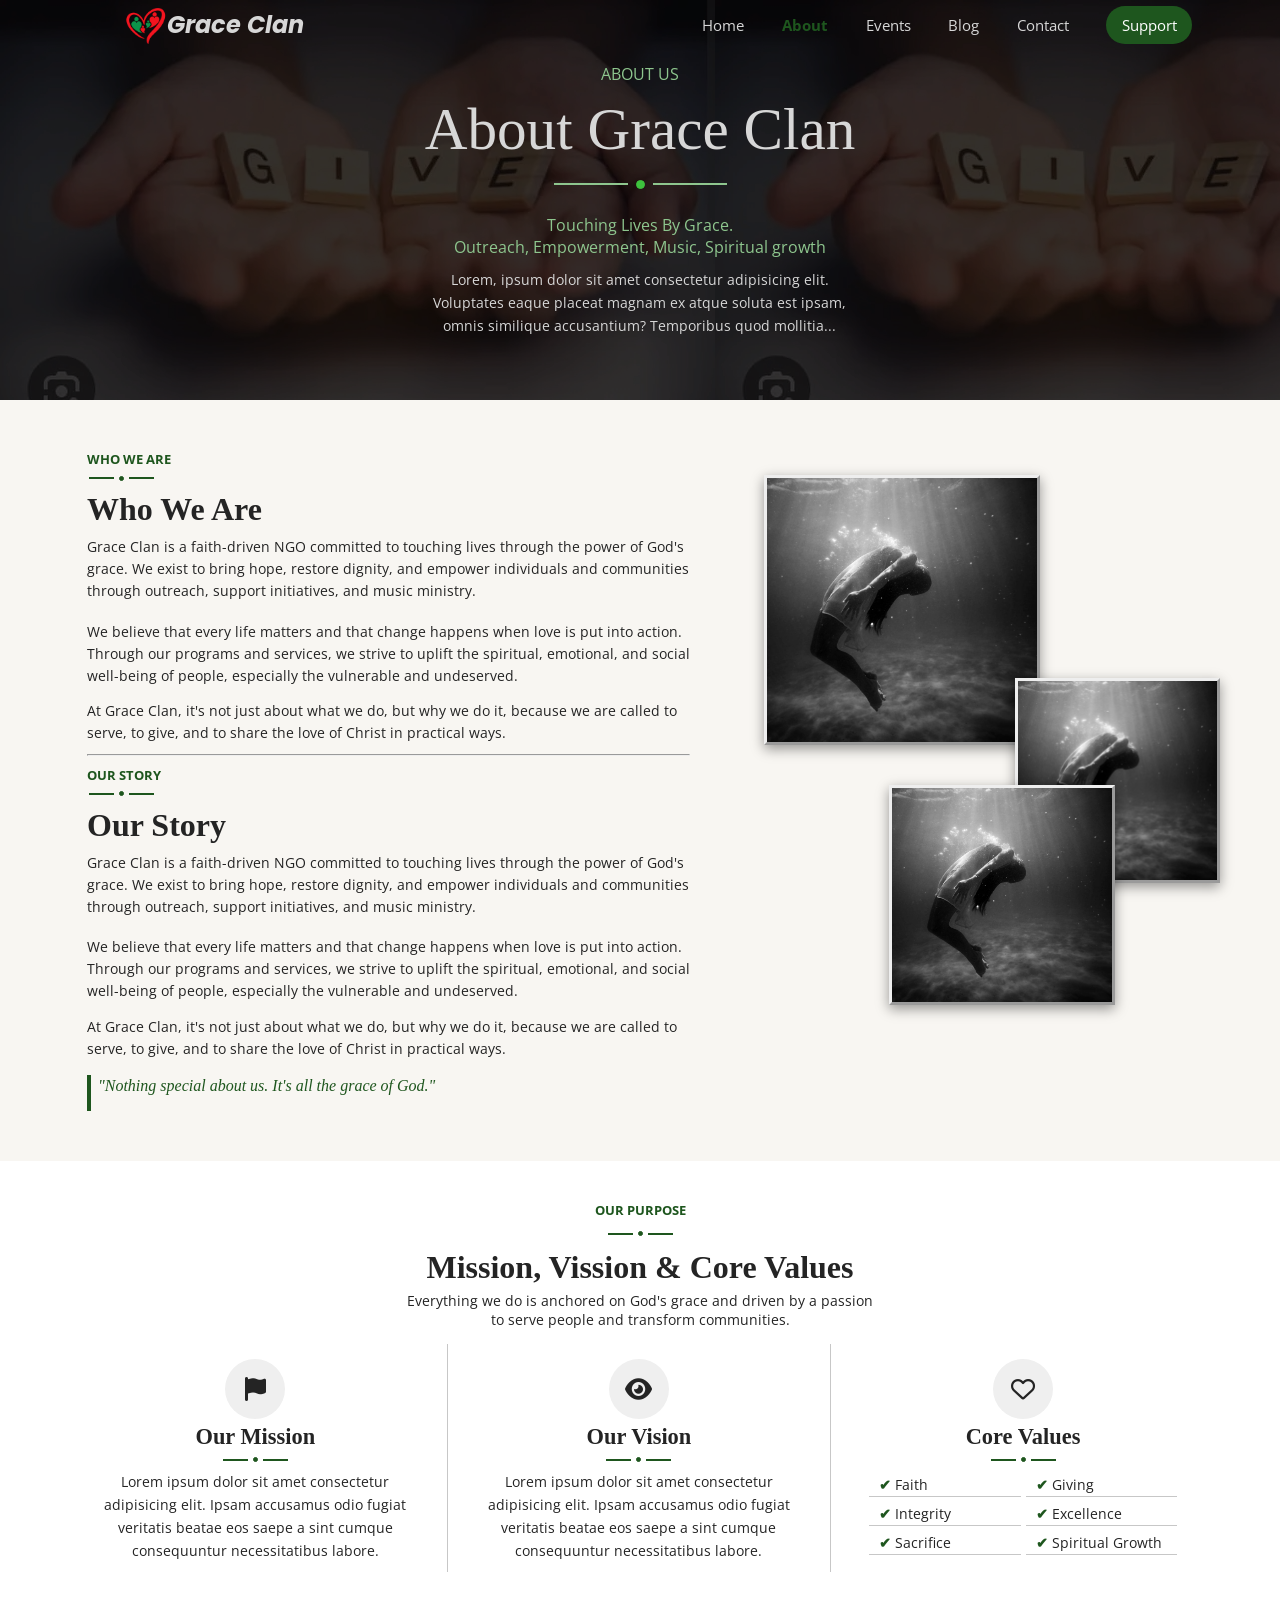
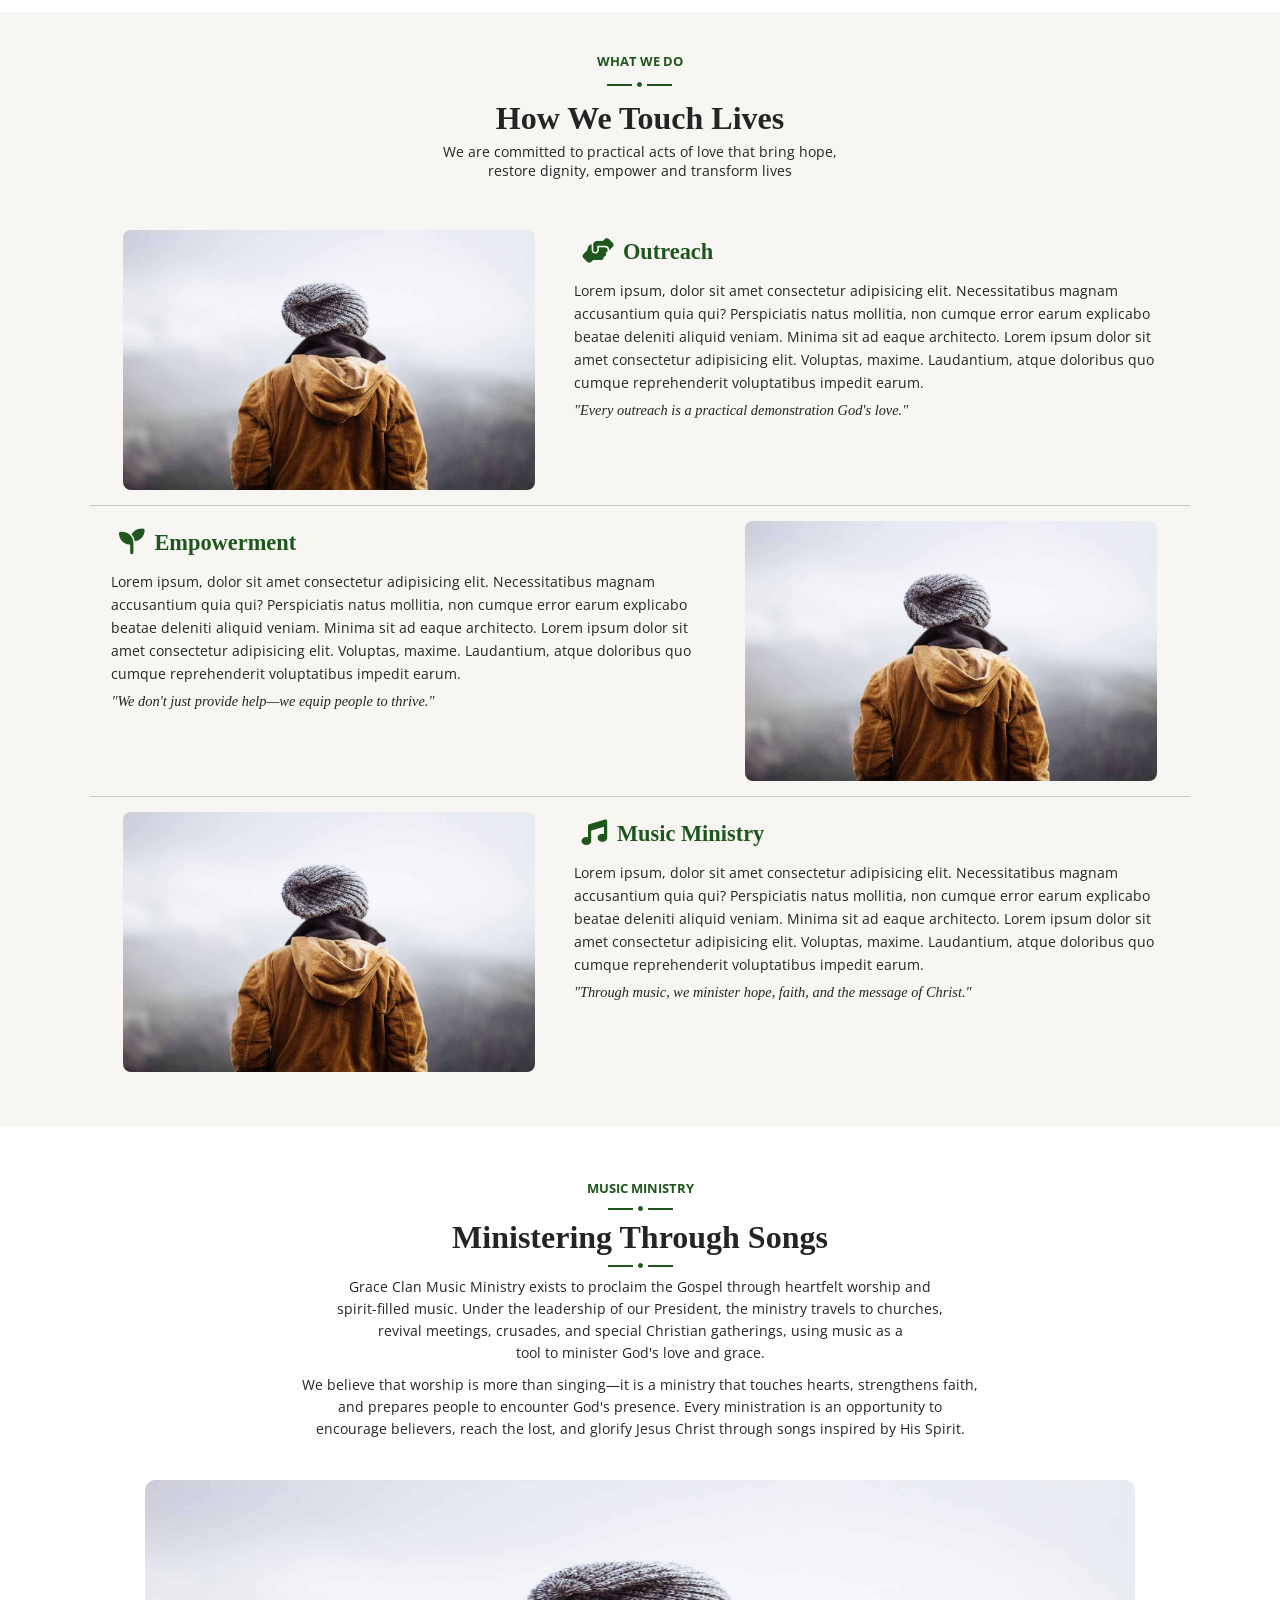
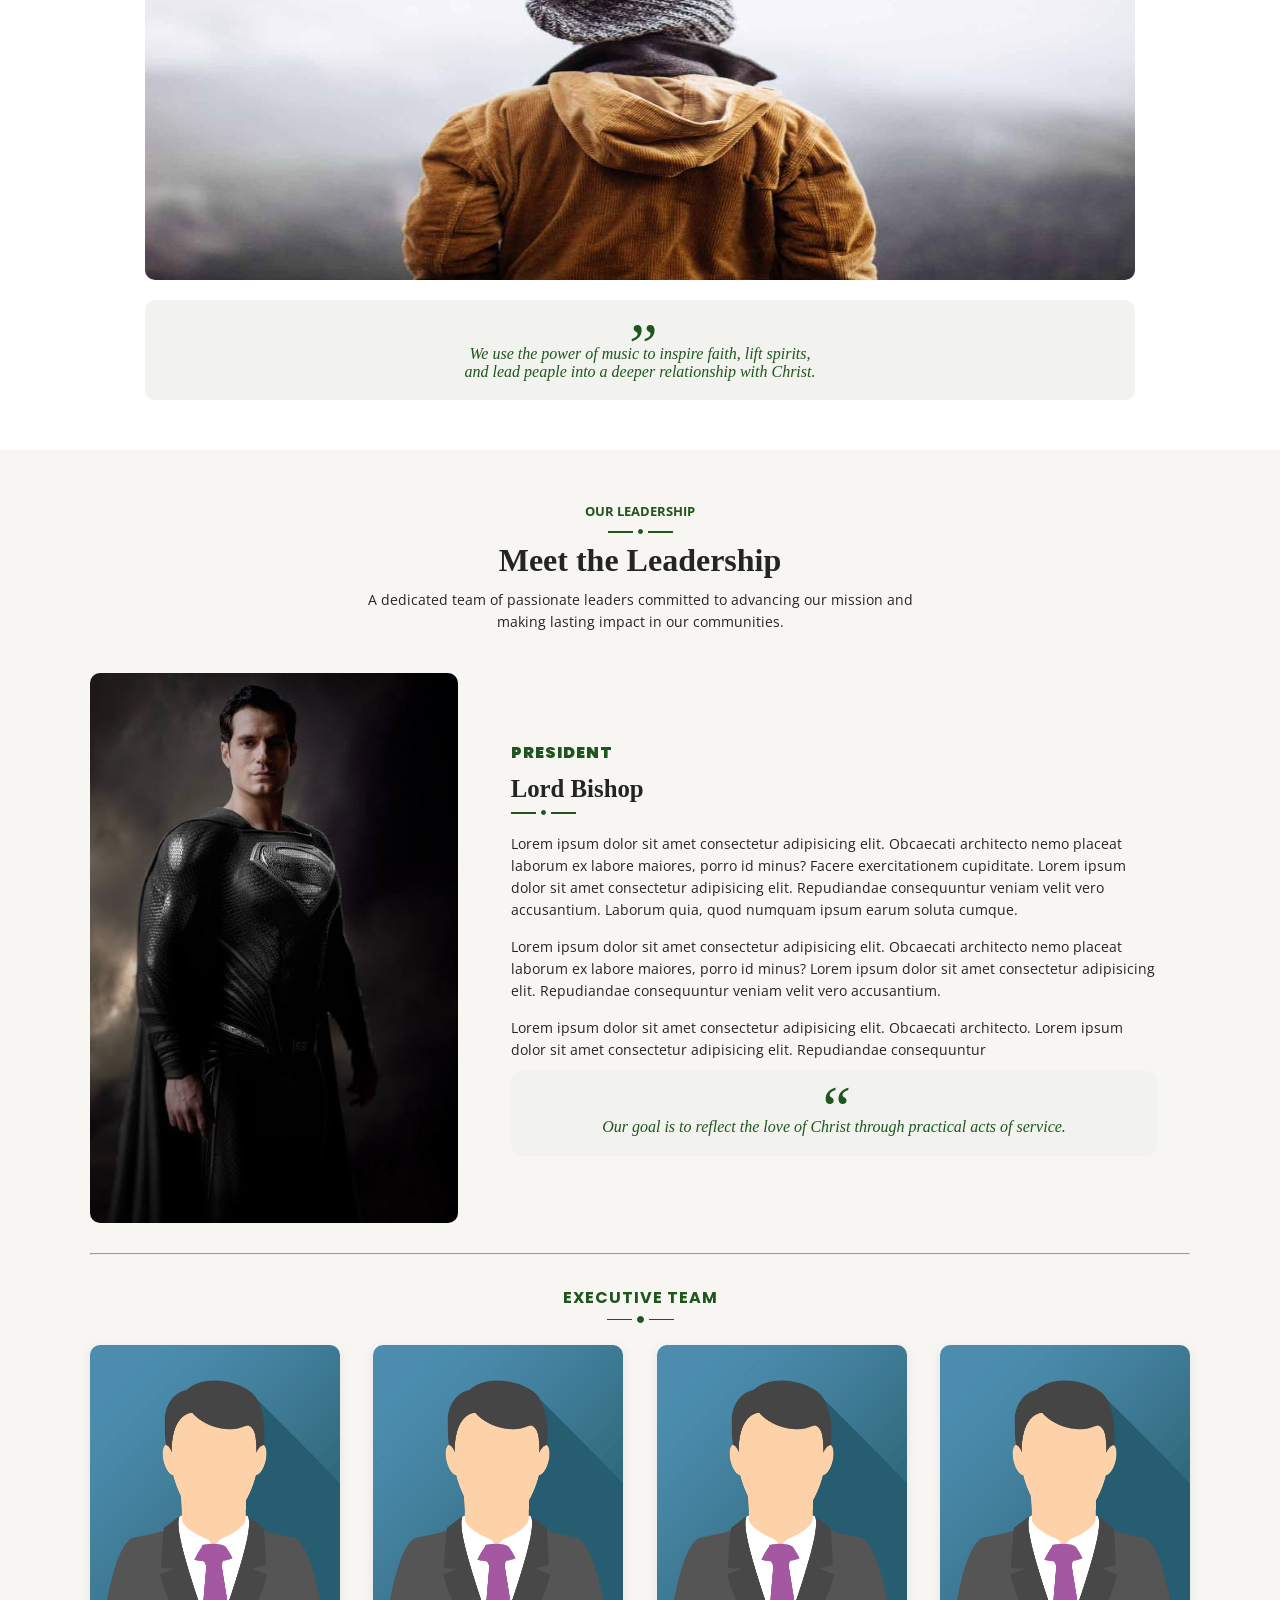
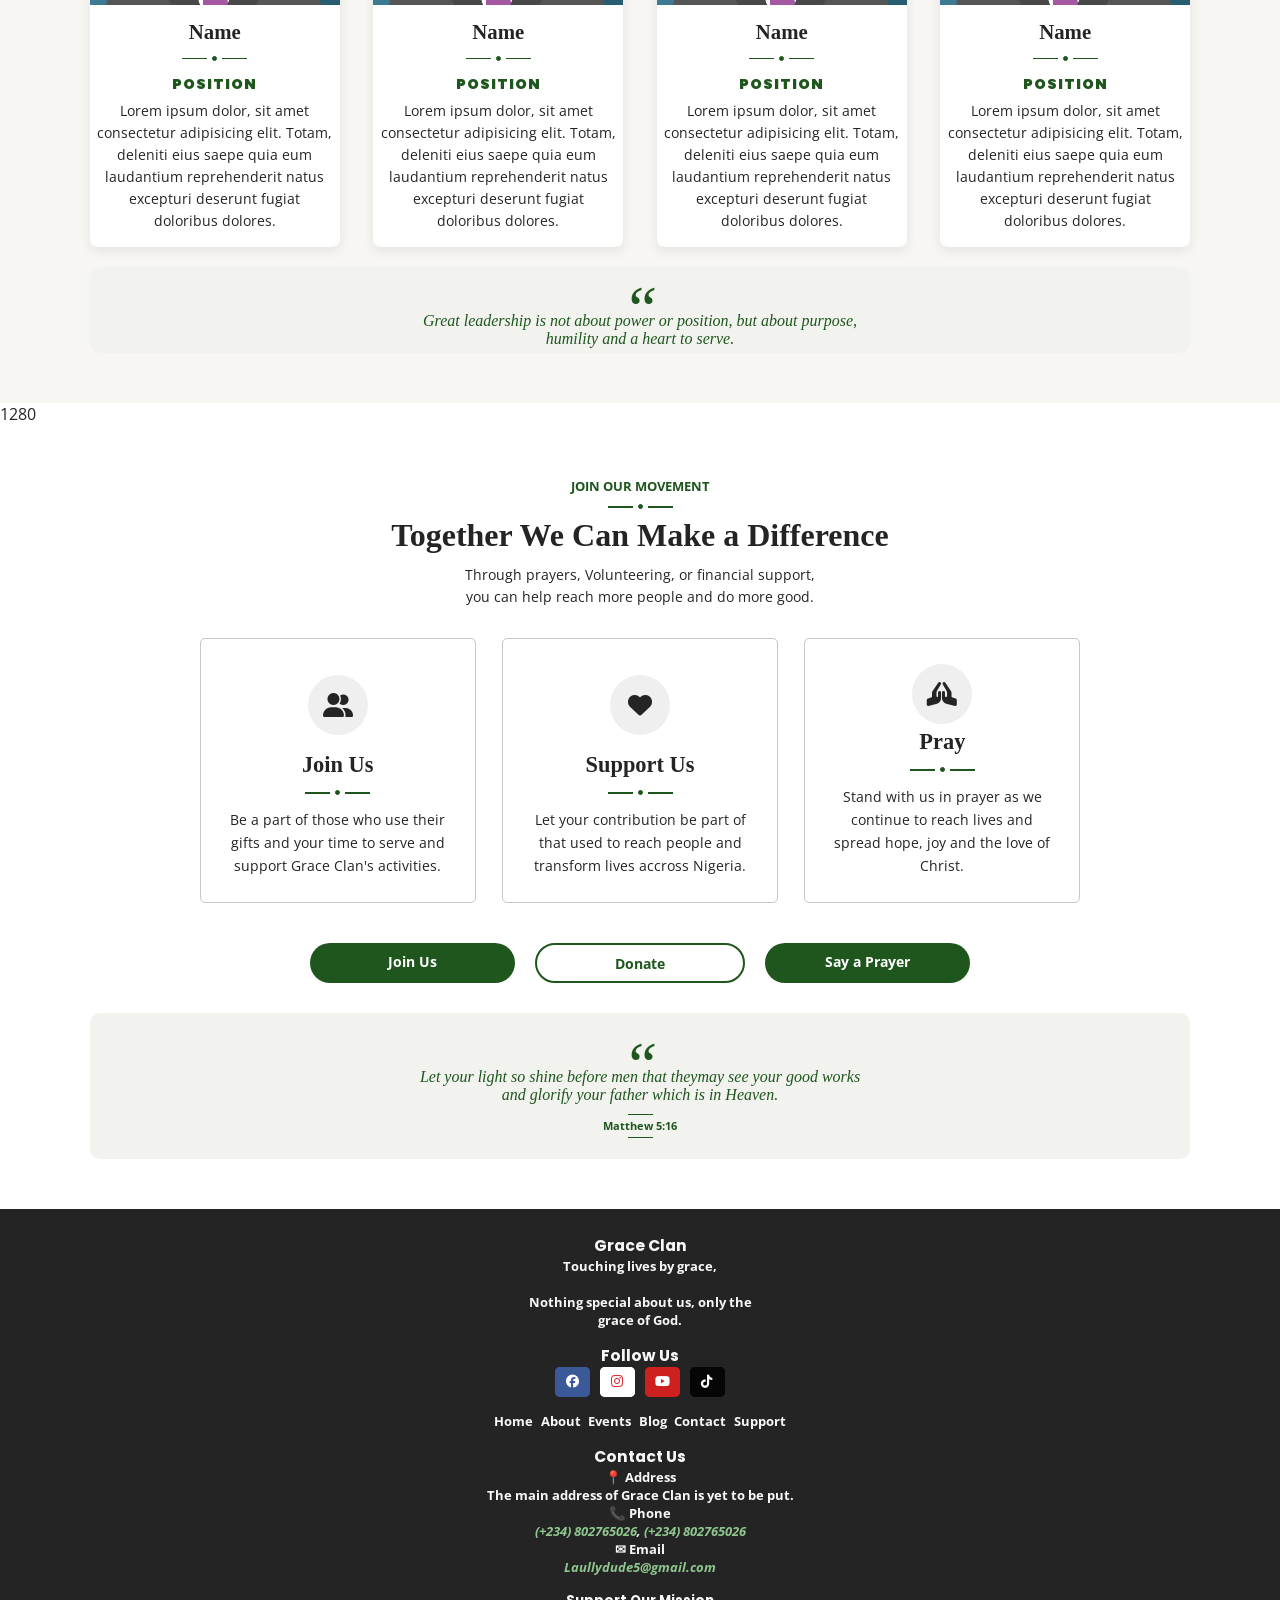
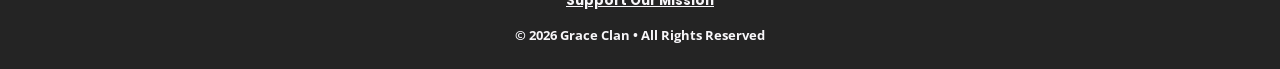
==== Grace_Clan/GraceClanAbout/GraceClanAbout.html @ f2c98e6e "Add files via upload" ====
<!DOCTYPE html>
<html lang="en">
  <head>
    <title>Grace Clan About</title>
    <link rel="stylesheet" href="https://cdnjs.cloudflare.com/ajax/libs/font-awesome/6.5.0/css/all.min.css">
    <link rel="preconnect" href="https://fonts.googleapis.com">
    <link rel="preconnect" href="https://fonts.gstatic.com" crossorigin>
    <link href="https://fonts.googleapis.com/css2?family=Open+Sans:wght@400;500;600&family=Poppins:wght@400;500;600;700&display=swap" rel="stylesheet">
    <link rel="stylesheet" type="text/css" href="GraceClanAbout.css">
    <link rel="icon" type="image/x-icon" href="Grace_Clan_about_images/Cropped_GC_Logo.png" sizes="16*16">
    <meta charset="utf-8">
    <meta name="author" content="Laully">
    <meta name="description" content="Ab0ut Grace Clan">
    <meta name="keywords" content="All about Grace Clan">
    <meta name="viewport" content="width=device-width, initial-scale=1.0">
    <base href="GraceClanHome.html" target="_self">
  </head>
  <body>
    <!--The Nav Section-->
    <div id="nav-bar">
      <div id="logo">
        <a id="logo-inner" href="GraceClanHome.html">
          <img id="logo-img" src="Grace_Clan_about_images/Cropped_GC_Logo.png" alt="GC Logo">
          <h2 id="logo-txt">Grace Clan</h2>
        </a>
      </div>
      <div class="links-nav">
        <div id="links-nav-inner">
          <div class="nav-links"><a href="GraceClanHome.html">Home</a></div>
          <div class="nav-links"><a class="active" href="../GraceClanAbout/GraceClanAbout.html">About</a></div>
          <div class="nav-links"><a href="../GraceClanBlog/GraceClanBlog.html/#events">Events</a></div>
          <div class="nav-links"><a href="../GraceClanBlog/GraceClanBlog.html">Blog</a></div>
          <div class="nav-links"><a href="../GraceClanSupport/GraceClanSupport.html/#contact">Contact</a></div>
          <div class="nav-links"><a href="../GraceClanSupport/GraceClanSupport.html">Support</a></div>
        </div>
      </div>
      <div id="support"><a href="../GraceClanSupport/GraceClanSupport.html">Support</a></div>
      <div id="option-btn"><a href="javascript:void(0);" style="font-size: 160%;" class="icon" onclick="displayMenu()">&#9776;</a></div>
    </div>

    <!--The Hero Section-->
    <section id="hero">
      <div id="overlay"></div>
      <div id="hero-txt-cont">
        <p>ABOUT US</p>
        <h1 id="hero-heading">About Grace Clan</h1>
        <div id="hero-txt-divider">
          <span></span>
          <div id="center-dot"></div>
          <span></span>
        </div>
        <p id="green">Touching Lives By Grace.<br> Outreach, Empowerment, Music, Spiritual growth</p>
        <p>Lorem, ipsum dolor sit amet consectetur adipisicing elit. Voluptates eaque placeat magnam ex atque soluta est ipsam, omnis similique accusantium? Temporibus quod mollitia...</p>
      </div>
    </section>

    <!--Who We Are-->
    <section id="who-we-are">
      <div id="wwa-txt-cont">
        <div id="who-are-we" class="wwa-txt-conts">
          <div class="who-are-we_children first">
            <p>WHO WE ARE</p>
            <div class="wwa-txt-dividers">
              <span></span>
              <div class="wwa-center-dots"></div>
              <span></span>
            </div>
          </div>
          <h2 class="who-are-we_children">Who We Are</h2>
          <p class="who-are-we_children last margin">Grace Clan is a faith-driven NGO committed to touching lives through the power of God's grace. We exist to bring hope, restore dignity, 
            and empower individuals and communities through outreach, support initiatives, and music ministry.
          </p>
          <p class="who-are-we_children last margin">We believe that every life matters and that change happens when love is put into action. Through our programs and services, we strive to uplift the spiritual, 
            emotional, and social well-being of people, especially the vulnerable and undeserved.
          </p>
          <p class="who-are-we_children last">At Grace Clan, it's not just about what we do, but why we do it, because we are called to serve, to give, and to share the love of Christ in practical ways.</p>
        </div><hr>
        <div id="our-story" class="wwa-txt-conts">
          <div class="who-are-we_children first">
            <p>OUR STORY</p>
            <div class="wwa-txt-dividers">
              <span></span>
              <div class="wwa-center-dots"></div>
              <span></span>
            </div>
          </div>
          <h2 class="who-are-we_children">Our Story</h2>
          <p class="who-are-we_children last margin">Grace Clan is a faith-driven NGO committed to touching lives through the power of God's grace. We exist to bring hope, restore dignity, 
            and empower individuals and communities through outreach, support initiatives, and music ministry.
          </p>
          <p class="who-are-we_children last margin">We believe that every life matters and that change happens when love is put into action. Through our programs and services, we strive to uplift the spiritual, 
            emotional, and social well-being of people, especially the vulnerable and undeserved.
          </p>
          <p class="who-are-we_children last">At Grace Clan, it's not just about what we do, but why we do it, because we are called to serve, to give, and to share the love of Christ in practical ways.</p>
        </div>
        <div id="slogan-before">
          <span></span>
          <p>"Nothing special about us. It's all the grace of God."</p>
        </div>
      </div>
      <div id="wwa-img-cont">
        <img class="wwa-imgs first" src="Grace_Clan_about_images/underwater.jpg" alt="Underwater">
        <img class="wwa-imgs second" src="Grace_Clan_about_images/underwater.jpg" alt="Underwater">
        <img class="wwa-imgs third" src="Grace_Clan_about_images/underwater.jpg" alt="Underwater">
      </div>
      <div id="slogan-after">
        <p id="q-mark">&rdquo;</p>
        <div id="quote">
          <span></span>
          <p id="txt">"Nothing special about us.<br> It's all the grace of God."</p>
          <span></span>
        </div>
      </div>
    </section>

    <!-- Purpose-->
    <section id="purpose">
      <div id="purpose-inner-cont">
        <div id="purpose-1st-cont">
          <p>OUR PURPOSE</p>
          <div class="purpose-txt-dividers">
            <span></span>
            <div class="purpose-center-dots"></div>
            <span></span>
          </div>
          <h2>Mission, Vission & Core Values</h2>
          <p>Everything we do is anchored on God's grace and driven by a passion <br>to serve people and transform communities.</p>
        </div>
        <div id="purpose-2nd-cont">
          <div id="mission" class="purpose-2nd-inner-conts">
            <div class="icon-outer-conts">
              <div id="flag" class="icon-inner-conts"><i class="fa-solid fa-flag icons"></i></i></div>
            </div>
            <h3>Our Mission</h3>
            <div class="purpose-txt-dividers">
              <span></span>
              <div class="purpose-center-dots"></div>
              <span></span>
            </div>
            <p class="children">Lorem ipsum dolor sit amet consectetur adipisicing elit. Ipsam accusamus odio fugiat veritatis beatae eos saepe 
              a sint cumque consequuntur necessitatibus labore.
            </p>
          </div>
          <div id="vision" class="purpose-2nd-inner-conts">
            <div class="icon-outer-conts">
              <div id="eye" class="icon-inner-conts"><i class="fa-solid fa-eye icons"></i></div>
            </div>
            <h3>Our Vision</h3>
            <div class="purpose-txt-dividers">
              <span></span>
              <div class="purpose-center-dots"></div>
              <span></span>
            </div>
            <p class="children">Lorem ipsum dolor sit amet consectetur adipisicing elit. Ipsam accusamus odio fugiat veritatis beatae eos saepe 
              a sint cumque consequuntur necessitatibus labore.
            </p>
          </div>
          <div id="values" class="purpose-2nd-inner-conts">
            <div class="icon-outer-conts">
              <div id="hearts"class="icon-inner-conts"><i class="fa-regular fa-heart icons"></i></div>
            </div>
            <h3>Core Values</h3>
            <div class="purpose-txt-dividers">
              <span></span>
              <div class="purpose-center-dots"></div>
              <span></span>
            </div>
            <div class="children values-list">
              <p class="item"><span>&#10004;</span> Faith</p>
              <p class="item"><span>&#10004;</span> Giving</p>
              <p class="item"><span>&#10004;</span> Integrity</p>
              <p class="item"><span>&#10004;</span> Excellence</p>
              <p class="item"><span>&#10004;</span> Sacrifice</p>
              <p class="item"><span>&#10004;</span> Spiritual Growth</p>
            </div>
          </div>
        </div>
      </div>
    </section>

    <!-- What We Do-->
    <section id="what-we-do">
      <div id="title" class="wwd-conts">
        <p> WHAT WE DO</p>
        <div class="title-txt-dividers">
          <span></span>
          <div class="title-center-dots"></div>
          <span></span>
        </div>
        <h2>How We Touch Lives</h2>
        <p>We are committed to practical acts of love that bring hope, <br>restore dignity, empower and transform lives</p>
      </div>
      <div id="outreach" class="wwd-conts wwd-img-conts">
        <div class="images">
          <img src="Grace_Clan_about_images/img_girl.jpg" alt="">
        </div>
        <div class="txt-cont">
          <div>
            <div><i class="fa-solid fa-handshake-angle icons"></i></div>
            <h3>Outreach</h3>
          </div>
          <p>Lorem ipsum, dolor sit amet consectetur adipisicing elit. Necessitatibus magnam accusantium quia qui? Perspiciatis natus mollitia, 
            non cumque error earum explicabo beatae deleniti aliquid veniam. Minima sit ad eaque architecto. Lorem ipsum dolor sit amet 
            consectetur adipisicing elit. Voluptas, maxime. Laudantium, atque doloribus quo cumque reprehenderit voluptatibus impedit earum.
          </p>
          <p>"Every outreach is a practical demonstration God's love."</p>
        </div>
      </div>
      <div id="empowerment" class="wwd-conts wwd-img-conts">
        <div class="txt-cont">
          <div>
            <div><i class="fa-solid fa-seedling icons"></i></div>
            <h3>Empowerment</h3>
          </div>
          <p>Lorem ipsum, dolor sit amet consectetur adipisicing elit. Necessitatibus magnam accusantium quia qui? Perspiciatis natus mollitia, 
            non cumque error earum explicabo beatae deleniti aliquid veniam. Minima sit ad eaque architecto. Lorem ipsum dolor sit amet 
            consectetur adipisicing elit. Voluptas, maxime. Laudantium, atque doloribus quo cumque reprehenderit voluptatibus impedit earum.
          </p>
          <p>"We don't just provide help—we equip people to thrive."</p>
        </div>
        <div class="images">
          <img src="Grace_Clan_about_images/img_girl.jpg" alt="">
        </div>
      </div>
      <div id="music-min" class="wwd-conts wwd-img-conts">
        <div class="images">
          <img src="Grace_Clan_about_images/img_girl.jpg" alt="">
        </div>
        <div class="txt-cont">
          <div>
            <div><i class="fa-solid fa-music icons"></i></div>
            <h3>Music Ministry</h3>
          </div>
          <p>Lorem ipsum, dolor sit amet consectetur adipisicing elit. Necessitatibus magnam accusantium quia qui? Perspiciatis natus mollitia, 
            non cumque error earum explicabo beatae deleniti aliquid veniam. Minima sit ad eaque architecto. Lorem ipsum dolor sit amet 
            consectetur adipisicing elit. Voluptas, maxime. Laudantium, atque doloribus quo cumque reprehenderit voluptatibus impedit earum.
          </p>
          <p>"Through music, we minister hope, faith, and the message of Christ."</p>
        </div>
      </div>
    </section>
    
    <!-- Music-->
    <section id="music">
      <div class="text-conts">
        <p>MUSIC MINISTRY</p>
        <div class="title-txt-dividers">
          <span></span>
          <div class="title-center-dots"></div>
          <span></span>
        </div>
        <h2>Ministering Through Songs</h2>
        <div class="title-txt-dividers">
          <span></span>
          <div class="title-center-dots"></div>
          <span></span>
        </div>
        <p>
          Grace Clan Music Ministry exists to proclaim the Gospel through heartfelt worship and <br>spirit-filled music. Under the leadership of our President, 
          the ministry travels to churches, <br>revival meetings, crusades, and special Christian gatherings, using music as a <br>tool to minister God's love and grace.
        </p>
        <p>
          We believe that worship is more than singing—it is a ministry that touches hearts, strengthens faith, <br>and prepares people to encounter God's presence. 
          Every ministration is an opportunity to <br>encourage believers, reach the lost, and glorify Jesus Christ through songs inspired by His Spirit.
        </p>
      </div>
      <img id="music-img" src="Grace_Clan_about_images/img_girl.jpg" alt="girl">
      <div id="music-quote">
        <p id="q-mark">&rdquo;</p>
        <p>We use the power of music to inspire faith, lift spirits, <br>and lead peaple into a deeper relationship with Christ.</p>
      </div>
    </section>

    <!-- Leadership-->
    <section id="leadership">
      <div class="text-conts">
        <p>OUR LEADERSHIP</p>
        <div class="title-txt-dividers">
          <span></span>
          <div class="title-center-dots"></div>
          <span></span>
        </div>
        <h2>Meet the Leadership</h2>
        <p>
          A dedicated team of passionate leaders committed to advancing our mission and <br> making lasting impact in our communities.
        </p>
      </div>
      <div id="boss-cont">
        <img src="Grace_Clan_about_images/Superman.jpeg" alt="boss">
        <div id="boss-txt-cont">
          <h4>PRESIDENT</h4>
          <div id="head">
            <h3>Lord Bishop</h3>
            <div class="title-txt-dividers">
              <span></span>
              <div class="title-center-dots"></div>
              <span></span>
            </div>
          </div>
          <p>
            Lorem ipsum dolor sit amet consectetur adipisicing elit. Obcaecati architecto nemo placeat laborum ex labore maiores, porro id minus? Facere exercitationem cupiditate.
            Lorem ipsum dolor sit amet consectetur adipisicing elit. Repudiandae consequuntur veniam velit vero accusantium. Laborum quia, quod numquam ipsum earum soluta cumque.
          </p>
          <p class="margin">
            Lorem ipsum dolor sit amet consectetur adipisicing elit. Obcaecati architecto nemo placeat laborum ex labore maiores, porro id minus?
            Lorem ipsum dolor sit amet consectetur adipisicing elit. Repudiandae consequuntur veniam velit vero accusantium.
          </p>
          <p class="margin">
            Lorem ipsum dolor sit amet consectetur adipisicing elit. Obcaecati architecto.
            Lorem ipsum dolor sit amet consectetur adipisicing elit. Repudiandae consequuntur
          </p>
          <div id="boss-quote" class="first">
            <p id="q-mark">&ldquo;</p>
            <p>Our goal is to reflect the love of Christ through practical acts of service.</p>
          </div>
        </div>
      </div>
      <hr>
      <div id="others-cont">
        <div id="position">
          <h4>EXECUTIVE TEAM</h4>
          <div class="title-txt-dividers">
            <span></span>
            <div class="title-center-dots"></div>
            <span></span>
          </div>
        </div>
        <div id="img-cont">
          <div class="each-exec">
            <img src="Grace_Clan_about_images/img_avatar.png" alt="someone">
            <div class="each-exec-txt-cont">
              <h3>Name</h3>
              <div class="title-txt-dividers">
                <span></span>
                <div class="title-center-dots"></div>
                <span></span>
              </div>
              <h4>POSITION</h4>
              <p>Lorem ipsum dolor, sit amet consectetur adipisicing elit. Totam, deleniti eius saepe quia eum laudantium reprehenderit natus excepturi deserunt fugiat doloribus dolores.</p>
            </div>
          </div>
          <div class="each-exec">
            <img src="Grace_Clan_about_images/img_avatar.png" alt="someone">
            <div class="each-exec-txt-cont">
              <h3>Name</h3>
              <div class="title-txt-dividers">
                <span></span>
                <div class="title-center-dots"></div>
                <span></span>
              </div>
              <h4>POSITION</h4>
              <p>Lorem ipsum dolor, sit amet consectetur adipisicing elit. Totam, deleniti eius saepe quia eum laudantium reprehenderit natus excepturi deserunt fugiat doloribus dolores.</p>
            </div>
          </div>
          <div class="each-exec">
            <img src="Grace_Clan_about_images/img_avatar.png" alt="someone">
            <div class="each-exec-txt-cont">
              <h3>Name</h3>
              <div class="title-txt-dividers">
                <span></span>
                <div class="title-center-dots"></div>
                <span></span>
              </div>
              <h4>POSITION</h4>
              <p>Lorem ipsum dolor, sit amet consectetur adipisicing elit. Totam, deleniti eius saepe quia eum laudantium reprehenderit natus excepturi deserunt fugiat doloribus dolores.</p>
            </div>
          </div>
          <div class="each-exec">
            <img src="Grace_Clan_about_images/img_avatar.png" alt="someone">
            <div class="each-exec-txt-cont">
              <h3>Name</h3>
              <div class="title-txt-dividers">
                <span></span>
                <div class="title-center-dots"></div>
                <span></span>
              </div>
              <h4>POSITION</h4>
              <p>Lorem ipsum dolor, sit amet consectetur adipisicing elit. Totam, deleniti eius saepe quia eum laudantium reprehenderit natus excepturi deserunt fugiat doloribus dolores.</p>
            </div>
          </div>
        </div>
      </div>
      <div id="boss-quote" class="second">
        <p id="q-mark">&ldquo;</p>
        <p>Great leadership is not about power or position, but about purpose, <br>humility and a heart to serve.</p>
        </div>
      </div>
    </section>
    <p id="demo"></p>

    <section id="join">
      <div class="text-conts">
        <p>JOIN OUR MOVEMENT</p>
        <div class="title-txt-dividers">
          <span></span>
          <div class="title-center-dots"></div>
          <span></span>
        </div>
        <h2>Together We Can Make a Difference</h2>
        <p>
          Through prayers, Volunteering, or financial support, <br> you can help reach more people and do more good.
        </p>
      </div>
      <div id="options-cont">
        <div class="options">
          <div class="icon-inner-conts"><i class="fa-solid fa-user-group icons"></i></div>
          <h3>Join Us</h3>
          <div class="title-txt-dividers">
            <span></span>
            <div class="title-center-dots"></div>
            <span></span>
          </div>
          <p>Be a part of those who use their gifts and your time to serve and support Grace Clan's activities.</p>
        </div>
        <div class="options">
          <div class="icon-inner-conts"><i class="fa-solid fa-heart icons"></i></div>
          <h3>Support Us</h3>
          <div class="title-txt-dividers">
            <span></span>
            <div class="title-center-dots"></div>
            <span></span>
          </div>
          <p>Let your contribution be part of that used to reach people and transform lives accross Nigeria.</p>
        </div>
        <div class="options">
          <div class="icon-inner-conts"><i class="fa-solid fa-hands-praying icons"></i></div>
          <h3>Pray</h3>
          <div class="title-txt-dividers">
            <span></span>
            <div class="title-center-dots"></div>
            <span></span>
          </div>
          <p>Stand with us in prayer as we continue to reach lives and spread hope, joy and the love of Christ.</p>
        </div>
      </div>
      <div id="opt-links-cont">
        <div class="opt-links sides">
          <a href="">Join Us</a>
        </div>
        <div class="opt-links middle">
          <a href="">Donate</a>
        </div>
        <div class="opt-links sides">
          <a href="">Say a Prayer</a>
        </div>
      </div>
      <div id="boss-quote">
        <p id="q-mark">&ldquo;</p>
        <p>Let your light so shine before men that theymay see your good works <br>and glorify your father which is in Heaven.</p>
        <div class="title-txt-dividers">
          <span></span>
          <p>Matthew 5:16</p>
          <span></span>
        </div>
      </div>
      </div>
    </section>
    
    <!-- Footer -->
    <section id="footer">
      <div id="GC-cont" class="each-footer-cont">
        <h3>Grace Clan</h3>
        <p>Touching lives by grace,</p><br>
        <p>Nothing special about us, only the</p>
        <p>grace of God.</p>
      </div>
      <div id="social-cont" class="each-footer-cont">
        <div class="social-text-cont">
          <h3>Follow Us</h3>
        </div>
        <div class="socials-cont">
          <div class="socials-inner-cont fb">
            <a href="https://www.facebook.com/profile.php/?id=100086637616483" title="Our Fabebook page" class="facebook"  rel="noopener noreferrer" target="_blank" aria-label="Facebook"><i class="fab fa-facebook fa-fw"></i></a>
          </div>
          <div class="socials-inner-cont inst">
            <a href="https://www.instagram.com/_graceclan" class="instagram" title="Our Instagram page" class="Instagram"  rel="noopener noreferrer" target="_blank" aria-label="Instagram"><i class="fab fa-instagram fa-fw"></i></a>
          </div>
          <div class="socials-inner-cont ytb">
            <a href="javascript:void(0)" title="Our YouTube page" class="youtube"  rel="noopener noreferrer" target="_blank" aria-label="YouTube"><i class="fab fa-youtube fa-fw"></i></a>
          </div>
          <div class="socials-inner-cont tik">
            <a href="javascript:void(0)" title="Our Tiktok page" class="tiktok"  rel="noopener noreferrer" target="_blank" aria-label="TikTok"><i class="fab fa-tiktok fa-fw"></i></a>
          </div>
        </div>
      </div>
      <div id="nav-cont" class="each-footer-cont">
        <div><a href="GraceClanHome1.html">Home</a></div>
        <div><a href="../GraceClanAbout/GraceClanAbout1.html">About</a></div>
        <div><a href="../GraceClanBlog/GraceClanBlog1.html/#events">Events</a></div>
        <div><a href="../GraceClanBlog/GraceClanBlog1.html">Blog</a></div>
        <div><a href="../GraceClanSupport/GraceClanSupport1.html/#contact">Contact</a></div>
        <div><a href="../GraceClanSupport/GraceClanSupport1.html">Support</a></div>
      </div>
      <div id="contact-cont" class="each-footer-cont">
        <h3>Contact Us</h3>
        <p>📍 Address</p>
        <p>The main address of Grace Clan is yet to be put.</p>
        <p>📞 Phone</p>
        <p><i><a href="tel: +234802765026">(+234) 802765026</a>, <a href="tel: +234802765026"> (+234) 802765026</a></i></p>
        <p>✉ Email</p>
        <p><i><a href="mailto: Laullydude5@gmail.com">Laullydude5@gmail.com</a></i></p>
      </div>
      <div id="support-cont" class="each-footer-cont">
        <h4><a href="../GraceClanSupport/GraceClanSupport1.html">Support Our Mission</a></h4>
      </div>
      <div id="copyright-cont" class="each-footer-cont">
        © 2026 Grace Clan • All Rights Reserved
      </div>
    </section>
    <script src="GraceClanAbout.js"></script>
  </body>
</html>
---- Grace_Clan/GraceClanAbout/GraceClanAbout.css ----
﻿/* GENERAL*/
* {
  margin: 0;
  padding: 0;
  box-sizing: border-box;
}
html {
  scrollbar-width: thin;
  scroll-behavior: smooth;
}
body {
  font-family: "Open Sans", sans-serif;
  color: rgb(36, 36, 36);
}
h1, h2, h3, h4, h5, h6 {
  font-family: "Poppins", sans-serif;
}
hr {
  background: rgb(199, 199, 199);
  width: 100%;
}

/* NAV*/
#nav-bar {
  position: fixed;
  z-index: 3;
  top: 0;
  left: 0;
  display: flex;
  height: 50px;
  width: 100%;
  background: transparent;
  transition: .3s ease-in-out;
}
#logo {
  flex: 1;
  display: flex;
  justify-content: center;
  align-items: center;
}
#logo-inner {
  display: flex;
  height: 90%;
  color: rgb(36, 36, 36);
  text-decoration: none;
}
#logo-img {
  display: block;
  width: fit-content;
}
#logo-txt {
  padding: 4.5px 0;
  height: 100%;
  width: 100%;
  letter-spacing: -8%;
  color: #d7d7d7;
  font-style: italic;
  transition: .3s ease-in-out;
}
.links-nav {
  flex: 2;
  display: flex;
  align-items: center;
  justify-content: end;
  transition: .3s ease-in-out;
}
#links-nav-inner {
  display: flex;
  align-items: center;
  justify-content: space-around;
  gap: 3%;
  height: 90%;
  width: 70%;
  padding: 10px 5%;
  margin-right: 4%;
}
.nav-links a {
  text-decoration: none;
  color: #d7d7d7;
  font-size: .95em;
  transition: .3s ease-in-out;
}
.nav-links:last-child {
  padding: 8px 3%;
  border-radius: 25px;
  background: rgb(30, 86, 30);
}
.nav-links:last-child a {
  color: white;
}
.nav-links:last-child:hover {
  background: #2d6a36;
}
.nav-links:not(:last-child) a:hover {
  text-decoration: underline;
}
.nav-links a.active {
  color: rgb(30, 86, 30);
  font-weight: bold;
}
#support {
  display: none;
}
#option-btn {
  padding: 7px 1%;
  display: none;
}
#option-btn a {
  color: #d7d7d7;
  text-decoration: none;
}

/* HERO*/
#hero {
  min-height: 400px;
  background: url(Grace_Clan_about_images/Give.jpg);
  display: flex;
  align-items: center;
  justify-content: center;
  position: relative;
}
#overlay {
  min-height: 400px;
  width: 100%;
  background: rgba(0, 0, 0, 0.8);
  position: absolute;
  top: 0;
  left: 0;
  z-index: 1;
}
#hero-txt-cont {
  position: relative;
  z-index: 2;
  color: #d7d7d7;
  padding: 15px 2%;
  width: 80%;
  display: flex;
  flex-direction: column;
  gap: 10px;
  text-align: center;
}
#hero-txt-cont p {
  font-size: 1em;
}
#hero-txt-cont p:not(:last-child) {
  color: rgb(142, 198, 142);
}
#hero-heading {
  color: #d7d7d7;
  font-family: "Times New Roman", serif;
  font-weight: lighter;
  font-size: 3.7rem;
}
#hero-txt-divider {
  display: flex;
  align-items: center;
  justify-content: center;
  gap: 8px;
  color: rgb(142, 198, 142);
  height: 20px;
}
#hero-txt-divider span {
  display: block;
  width: 74px;
  height: 2px;
  border: 1px solid rgb(142, 198, 142);
}
#center-dot {
  height: 9px;
  width: 9px;
  border-radius: 50%;
  background: rgb(62, 194, 62);
  border: 1px solid rgb(62, 194, 62);
}
#green {
  margin-top: 10px;
}
#hero-txt-cont p:last-child {
  width: 43%;
  margin: auto;
  color: #d7d7d7;
  font-size: .9em;
  line-height: 23px;
}

/* WHO WE ARE*/
#who-we-are {
  min-height: 70vh;
  padding: 40px 5%;
  display: flex;
  background: #f8f6f2;
}
#wwa-txt-cont {
  flex: 1.2;
  display: flex;
  flex-direction: column;
  gap: 10px;
  padding: 10px 2%;
  width: 100%;
}
.wwa-txt-conts {
  display: flex;
  flex-direction: column;
  gap: .2rem;
}
.wwa-txt-conts .first {
  color: rgb(30, 86, 30);
}
.wwa-txt-conts .first p {
  font-size: .8em;
  font-weight: bold;
}
.wwa-txt-dividers {
  display: flex;
  align-items: center;
  justify-content: flex-start;
  gap: 5px;
  height: 20px;
  color: rgb(30, 86, 30);
  margin-left: .4%;
  margin-top: 0px;
}
.wwa-txt-dividers span {
  display: block;
  width: 25px;
  height: 2px;
  border: 1px solid rgb(30, 86, 30);
}
.wwa-center-dots {
  height: 5px;
  width: 5px;
  border-radius: 50%;
  background: rgb(30, 86, 30);
  border: 1px solid rgb(30, 86, 30);
}
.wwa-txt-conts h2 {
  font-family: "Times New Roman", serif;
  font-size: 2em;
}
.wwa-txt-conts .last {
  font-size: .9em;
  line-height: 22px;
}
.wwa-txt-conts .margin {
  margin-bottom: 10px;
}
#slogan-before {
  margin-top: 5px;
  display: flex;
  gap: 7px;
  height: 4vh;
}
#slogan-before span {
  display: inline-block;
  background: rgb(30, 86, 30);
  height: 100%;
  width: 4px;
}
#slogan-before p {
  font-family: "Cormorant Garamond", serif;
  font-size: 1em;
  font-style: italic;
  padding-top: 2px;
  color: rgb(30, 86, 30);
  height: 25px;
}
#wwa-img-cont {
  flex: 1;
  display: flex;
  flex-direction: column;
  justify-content: center;
  align-items: center;
  gap: 10px;
  position: relative;
}
.wwa-imgs {
  display: block;
  position: absolute;
  border: 3px outset;
  box-shadow: 0 4px 12px rgba(0,0,0,0.4);
}
.wwa-imgs.first {
  height: 270px;
  width: 55%;
  top: 35px;
  left: 10%;
}
.wwa-imgs.second {
  height: 205px;
  width: 40;
  left: 60%;
}
.wwa-imgs.third {
  height: 220px;
  width: 45%;
  top: 345px;
  left: 35%;
}
#slogan-after {
  margin-top: 5px;
  display: none;
  gap: 7px;
  height: 4vh;
}
#slogan-after span {
  display: inline-block;
  background: rgb(30, 86, 30);
  height: 100%;
  width: 4px;
}
#slogan-after p {
  font-family: "Cormorant Garamond", serif;
  font-size: 1em;
  font-style: italic;
  padding-top: 2px;
  color: rgb(30, 86, 30);
  height: 25px;
}

/* PURPOSE*/
#purpose {
  min-height: 50vh;
  padding: 40px 5%;
}
#purpose-inner-cont {
  display: flex;
  flex-direction: column;
  gap: 15px;
}
#purpose-1st-cont {
  display: flex;
  flex-direction: column;
  gap: 5px;
  text-align: center;
}
#purpose-1st-cont p {
  font-size: .9em;
}
#purpose-1st-cont p:first-child {
  color: rgb(30, 86, 30);
  font-size: .8em;
  font-weight: bold;
}
.purpose-txt-dividers {
  display: flex;
  align-items: center;
  justify-content: center;
  gap: 5px;
  height: 20px;
  color: rgb(30, 86, 30);
  margin-top: 0px;
}
.purpose-txt-dividers span {
  display: block;
  width: 25px;
  height: 2px;
  border: 1px solid rgb(30, 86, 30);
}
.purpose-center-dots {
  height: 5px;
  width: 5px;
  border-radius: 50%;
  background: rgb(30, 86, 30);
  border: 1px solid rgb(30, 86, 30);
}
#purpose-1st-cont h2 {
  font-family: "Times New Roman", serif;
  font-size: 2em;
}
#purpose-2nd-cont {
  display: flex;
}
.purpose-2nd-inner-conts {
  text-align: center;
  padding: 10px 3%;
  width: 33.3%;
}
.purpose-2nd-inner-conts:not(:last-child) {
  border-right: 1px solid rgb(199, 199, 199);
}
#purpose-2nd-cont .icon-outer-conts {
  padding: 5px;
}
.icon-inner-conts {
  display: flex;
  align-items: center;
  justify-content: center;
  height: 60px;
  width: 60px;
  margin: auto;
  border-radius: 50%;
  background-color: rgb(239, 239, 239);
}
.icon-inner-conts .icons {
  font-size: x-large;
}
.purpose-2nd-inner-conts h3 {
  font-family: "Times New Roman", serif;
  font-size: 1.4em;
}
.purpose-2nd-inner-conts p {
  font-size: .9em;
  line-height: 23px;
}
.values-list {
  display: grid;
  grid-template-columns: repeat(2, 1fr);
  gap: 5px;
  padding: 3px;
}
.values-list .item {
  font-size: .9em;
  text-align: left;
  border-bottom: 1px solid rgb(199, 199, 199);
}
.values-list .item span {
  color: rgb(30, 86, 30);
  font-weight: bold;
  margin-left: 10px;
}

/* What We Do*/
#what-we-do {
  min-height: 50vh;
  padding: 40px 7%;
  display: flex;
  flex-direction: column;
  justify-content: center;
  align-items: center;
  background: #f8f6f2;
}
.wwd-conts {
  display: flex;
  flex-direction: column;
  gap: 5px;
  text-align: center;
}
#title {
  width: 60%;
}
#title p {
  font-size: .9em;
}
#title p:first-child {
  color: rgb(30, 86, 30);
  font-size: .8em;
  font-weight: bold;
}
.title-txt-dividers {
  display: flex;
  align-items: center;
  justify-content: center;
  gap: 5px;
  height: 20px;
  color: rgb(30, 86, 30);
  margin-top: 0px;
}
.title-txt-dividers span {
  display: block;
  width: 25px;
  height: 2px;
  border: 1px solid rgb(30, 86, 30);
}
.title-center-dots {
  height: 5px;
  width: 5px;
  border-radius: 50%;
  background: rgb(30, 86, 30);
  border: 1px solid rgb(30, 86, 30);
}
#title h2 {
  font-family: "Times New Roman", serif;
  font-size: 2em;
}
#outreach {
  margin-top: 35px;
}
.wwd-img-conts {
  display: flex;
  flex-direction: row;
  padding: 15px 1%;
}
.wwd-img-conts:not(:last-child) {
  border-bottom: 1px solid rgb(199, 199, 199);
}
.wwd-img-conts div.images {
  flex: 1;
  display: flex;
  align-items: center;
  justify-content: center;
}
.wwd-img-conts img {
  height: 260px;
  width: 90%;
  border-radius: 8px;
}
.wwd-img-conts .txt-cont {
  flex: 1.3;
  display: flex;
  flex-direction: column;
  align-items: start;
  gap: 5px;
  text-align: left;
  padding: 0 1%;
}
.wwd-img-conts .txt-cont div {
  display: flex;
  padding: 4px;
}
.wwd-img-conts .icons {
  color: rgb(30, 86, 30);
  font-size: 1.6em;
}
.wwd-img-conts .txt-cont h3 {
  color: rgb(30, 86, 30);
  font-family: "Times New Roman", serif;
  font-size: 1.4em;
  padding: 5px;
  width: 200px;
}
.wwd-img-conts .txt-cont p {
  font-size: .9em;
  line-height: 23px;
}
.wwd-img-conts .txt-cont p:last-child {
  font-family: "Cormorant Garamond", serif;
  font-size: .9em;
  font-style: italic;
}

/* MUSIC*/
#music {
  min-height: 50vh;
  padding: 50px 7%;
  display: flex;
  flex-direction: column;
  justify-content: center;
  align-items: center;
  gap: 20px;
}
.text-conts {
  width: 90%;
  text-align: center;
}
.text-conts p {
  font-size: .9em;
  line-height: 22px;
}
.text-conts p:first-child {
  color: rgb(30, 86, 30);
  font-size: .8em;
  font-weight: bold;
}
#music-img {
  width: 90%;
  height: 400px;
  border-radius: 10px;
  margin-top: 20px;
}
#music-quote {
  height: 100px;
  width: 90%;
  padding-top: 2px;
  background: #f2f3ef;
  text-align: center;
  border-radius: 10px;
}
#music-quote p {
  font-family: "Cormorant Garamond", serif;
  font-size: 1em;
  font-style: italic;
  color: rgb(30, 86, 30);
  margin-top: 4px;
}
#music-quote #q-mark {
  font-family: Georgia, 'Times New Roman', Times, serif;
  font-size: 4rem;
  height: 35px;
  padding-top: 3px;
}
/* For the text divider settings, check the 'What We Do' setion*/
.text-conts h2 {
  font-family: "Times New Roman", serif;
  font-size: 2em;
}
.text-conts p:last-child {
  margin-top: 10px;
}

/* LEADERSHIP*/
#leadership {
  min-height: 50vh;
  background: #f8f6f2;
  padding: 50px 7%;
  display: flex;
  flex-direction: column;
  justify-content: center;
  align-items: center;
  gap: 20px;
}
/* For the style declaration for the whole '.text-conts' and it's children, check the previous section*/
#boss-cont {
  display: flex;
  gap: 20px;
  margin-top: 20px;
}
#boss-cont img {
  height: 550px;
  width: 100%;
  border-radius: 10px;
}
#boss-txt-cont {
  display: flex;
  flex-direction: column;
  justify-content: center;
  align-items: start;
  gap: 10px;
  padding: 0 3% 0;
}
#head .title-txt-dividers {
  justify-content: start;
}
#boss-txt-cont p {
  font-size: .9em;
  line-height: 22px;
}
#boss-txt-cont h4 {
  color: rgb(30, 86, 30);
  font-size: 1em;
  letter-spacing: 1px;
  font-weight: 1000;
}
#boss-txt-cont h3 {
  font-family: "Times New Roman", serif;
  font-size: 1.55em;
}
#boss-txt-cont #head {
  margin-left: 0;
}
#boss-quote {
  min-height: 85px;
  width: 100%;
  padding: 5px 3%;
  background: #f2f3ef;
  text-align: center;
  border-radius: 10px;
}
#boss-quote p {
  font-family: "Cormorant Garamond", serif;
  font-size: 1em;
  font-style: italic;
  color: rgb(30, 86, 30);
}
.margin {
  margin-top: 5px;
}
#boss-quote #q-mark {
  font-family: Georgia, 'Times New Roman', Times, serif;
  font-size: 4rem;
  height: 35px;
  padding-top: 22px;
  margin-bottom: 5px;
}
#leadership hr {
  margin-top: 10px;
  margin-bottom: 10px;
}
#others-cont #position {
  margin: auto;
  margin-bottom: 15px;
  text-align: center;
  color: rgb(30, 86, 30);
  font-size: 1em;
  letter-spacing: 1px;
  font-weight: 1000;
}
#position .title-txt-dividers span {
  background: rgb(30, 86, 30);
  height: 1px;
  border: none;
}
#position .title-center-dots {
  height: 7px;
  width: 7px;
}
#others-cont #img-cont {
  display: flex;
  gap: 3%;
}
.each-exec {
  border-radius: 5px;
  display: flex;
  flex-direction: column;
  box-shadow: 0 4px 12px rgba(0,0,0,0.08);
}
.each-exec img {
  height: 260px;
  width: 100%;
  border-radius: 10px 10px 0 0;
}
.each-exec .each-exec-txt-cont {
  background: #fff;
  padding: 15px 3%;
  display: flex;
  flex-direction: column;
  gap: 5px;
  text-align: center;
  border-radius: 0 0 10px 10px;
}
.each-exec-txt-cont .title-txt-dividers span {
  background: rgb(30, 86, 30);
  height: 1px;
  border: none;
}
.each-exec h3 {
  font-family: "Times New Roman", serif;
  font-size: 1.3em;
}
.each-exec h4 {
  color: rgb(30, 86, 30);
  font-size: .9em;
  letter-spacing: 1px;
  font-weight: 1000;
}
.each-exec p {
  font-size: .9em;
  line-height: 22px;
}
#boss-quote.second #q-mark {
  padding-top: 0px;
}

/* JOIN*/
#join {
  min-height: 50vh;
  padding: 50px 7%;
  display: flex;
  flex-direction: column;
  justify-content: center;
  align-items: center;
  gap: 20px;
}
/* For the style declaration for the whole '.text-conts' and it's children, check the previous sections*/
#options-cont {
  display: flex;
  gap: 3%;
  padding: 10px 10%;
}
.options {
  flex: 1;
  display: flex;
  flex-direction: column;
  align-items: center;
  justify-content: center;
  text-align: center;
  gap: 5px;
  padding: 25px 3%;
  border-radius: 5px;
  border: 1px solid rgb(199, 199, 199);
}
/* For the style declaration for the icons, check the 'purpose' section*/
.options h3 {
  font-family: "Times New Roman", serif;
  font-size: 1.4em;
}
.options p {
  font-size: .9em;
  line-height: 23px;
}
#opt-links-cont {
  display: flex;
  gap: 3%;
  width: 60%;
  margin-top: 10px;
  margin-bottom: 10px;
}
.opt-links {
  flex: 1;
  padding: 7px 0;
  text-align: center;
  border-radius: 25px;
  background:rgb(30, 86, 30);
}
.opt-links a {
  color: white;
  text-decoration: none;
  font-size: .9em;
  font-weight: bold;
}
.opt-links.middle {
  background: #fff;
  border: 2px solid rgb(30, 86, 30);
}
.opt-links.middle a {
  color: rgb(30, 86, 30);
}
.opt-links:hover {
  background: #fff;
  border: 2px solid rgb(30, 86, 30);
}
.opt-links:hover a {
  color: rgb(30, 86, 30);
}
.opt-links.middle:hover {
  background: rgb(30, 86, 30);
}
.opt-links.middle:hover a {
  color: #fff;
}
#join #boss-quote {
  padding: 15px 3%;
  padding-bottom: 25px;
}
#join #boss-quote p:nth-child(2) {
  margin-bottom: 10px;
}
#join #boss-quote #q-mark {
  padding-top: 0px;
}
#join #boss-quote .title-txt-dividers {
  display: block;
}
#join #boss-quote .title-txt-dividers span {
  display: block;
  margin: auto;
  margin-bottom: 0px;
  width: 25px;
  background: rgb(30, 86, 30);
  height: 1px;
  border: none;
}
#join #boss-quote .title-txt-dividers p {
  font-family: "Open Sans", sans-serif;
  margin-top: 0px;
  margin-bottom: 0px;
  font-size: .7em;
  font-weight: bold;
  font-style: normal;
  line-height: 22px;
}

/* FOOTER*/
#footer {
  display: flex;
  flex-direction: column;
  align-items: center;
  justify-content: center;
  height: fit-content;
  gap: 5px;
  background: rgb(36, 36, 36);
  font-size: smaller;
  font-weight: bold;
  padding: 20px 5%;
}
.each-footer-cont {
  padding: 5px 3%;
  color: #f8f7fa;
}
#GC-cont {
  text-align: center;
}
#social-cont {
  display: flex;
  flex-direction: column;
  align-items: center;
  justify-content: center;
}
.socials-cont {
  display: flex;
  align-items: center;
  justify-content: center;
  gap: 10px;
}
.socials-inner-cont {
  border-radius: 5px;
  perspective: 1000px;
}
.facebook, .instagram, .youtube, .tiktok {
  display: block;
  padding: 5px;
  height: 30px;
  width: 35px;
  border-radius: 5px;
  transform-style: preserve-3d;
}
.fb {
  background: #3B5998;
  text-align: center;
}
.facebook {
  background: #3B5998;
  color: white;
  border-radius: 5px;
  transition: transform 1s ease;
}
.inst {
  background: #fff;
  text-align: center;
}
.instagram {
  margin: auto;
  background: #fff;
  color: #df2d36;
  border-radius: 5px;
  transition: transform .5s ease;
}
.ytb {
  background: rgb(205, 32, 31);
  text-align: center;
}
.youtube {
  margin: auto;
  background: rgb(205, 32, 31);
  color: white;
  border-radius: 5px;
  transition: transform .5s ease;
}
.tik {
  background: rgb(6, 6, 6);
  text-align: center;
}
.tiktok {
  margin: auto;
  background: rgb(6, 6, 6);
  color: white;
  border-radius: 5px;
  transition: transform .5s ease;
}
.facebook:hover, .instagram:hover, .youtube:hover, .tiktok:hover {
  cursor: pointer;
  transform: rotateY(180deg);
}
#nav-cont {
  display: flex;
  flex-direction: row;
  align-items: center;
  justify-content: center;
  gap: 3%;
}
#nav-cont div a {
  text-decoration: none;
  color: #f8f7fa;
  transition: .2s ease-in-out;
}
#nav-cont div a:hover {
  color: rgb(142, 198, 142);
}
#contact-cont {
  display: flex;
  flex-direction: column;
  align-items: center;
  justify-content: center;
}
#contact-cont h4 {
  font-weight: lighter;
}
#contact-cont a {
  text-decoration: none;
  color: rgb(142, 198, 142);
}
#contact-cont a:visited {
  color: #a7e2fd;
}
#contact-cont a:hover {
  text-decoration: underline;
}
#support-cont a {
  color: #f8f7fa;
  transition: .2s ease-in-out;
}
#support-cont a:hover {
  text-decoration: none;
  color: rgb(142, 198, 142);
}

/* MEDIA QUERIES*/

@media screen and (max-width: 900px) {
  h2 {
    font-size: 1.8em;
  }
  p {
    font-size: .85em;
  }
  .text-conts h2 {
    font-size: 1.8em;
  }
  .text-conts p {
    font-size: .85em;
  }
  #logo-txt {
    font-size: 1.5em;
  }
  #links-nav-inner {
    gap: 5%;
    margin-right: 10%;
  }
  #hero-txt-cont {
    gap: 7px;
  }
  #hero-heading {
    font-size: 3.4rem;
  }
  #green {
    margin-top: 7px;
  }
  #hero-txt-cont p:last-child {
    width: 57%;
  }
  #who-we-are {
    flex-direction: column;
  }
  #slogan-before {
    display: none;
  }
  .purpose-2nd-inner-conts h3 {
    font-size: 1.25em;
  }
  .purpose-2nd-inner-conts p {
    font-size: .85em;
  }
  .wwa-txt-conts .last {
    font-size: .85em;
  }
  #wwa-img-cont {
    min-height: 275px;
  }
  .wwa-imgs.first {
    width: 40%;
    height: 240px;
    left: 50%;
    top: 6%;
    transform: translate(-50%);
    z-index: 2;
  }
  .wwa-imgs.second {
    height: 200px;
    left: 3%;
    top: 16%;
    width: 30%;
    transform: rotate(-8deg)
  }
  .wwa-imgs.third {
    height: 200px;
    left: 67%;
    top: 16%;
    width: 30%;
    transform: rotate(8deg)
  }
  #slogan-after {
    margin-top: -7px;
    display: flex;
    flex-direction: column;
    min-height: 13.5vh;
  }
  #slogan-after #q-mark {
    font-family: Georgia, 'Times New Roman', Times, serif;
    font-size: 4rem;
    height: 35px;
    text-align: center;
    padding-top: 3px;
  }
  #slogan-after #quote {
    display: flex;
    justify-content: center;
  }
  #slogan-after span {
    display: inline-block;
    background: rgb(30, 86, 30);
    height: 2.5%;
    width: 10%;
    margin-top: 20px;
  }
  #slogan-after #txt {
    font-size: .9em;
    font-style: italic;
    padding-top: 2px;
    text-align: center;
    color: rgb(30, 86, 30);
    min-height: 40px;
    width: 35%;
  }
  #purpose-1st-cont p {
    font-size: .85em;
  }
  .purpose-2nd-inner-conts p {
    font-size: .85em;
  }
  #what-we-do {
    padding: 40px 3%;
  }
  #title p {
    font-size: .85em;
  }
  .wwd-img-conts .txt-cont h3 {
    font-size: 1.25em;
  }
  .wwd-img-conts .txt-cont p {
    font-size: .85em;
  }
  #music-img {
    width: 100%;
    height: 350px;
  }
  #music-quote {
    width: 100%;
  }
  #music-quote p {
    font-size: .9em;
  }
  #leadership {
    padding: 50px 0;
  }
  #boss-cont {
    padding: 0 3%;
    gap: 7px;
  }
  #boss-cont img {
    height: 500px;
    width: 40%;
  }
  #boss-txt-cont {
    gap: 5px;
  }
  #boss-txt-cont h4 {
    font-size: .9em;
  }
  #boss-txt-cont h3 {
    font-size: 1.4em;
  }
  #boss-txt-cont p {
    font-size: .85em;
    line-height: 21px;
  }
  #boss-quote {
    height: 70px;
  }
  #boss-quote p {
    font-size: .9em;
  }
  #leadership hr {
    width: 90%;
  }
  #others-cont {
    min-height: 610px;
    padding: 0 2%;
  }
  #others-cont #img-cont {
    display: grid;
    grid-template-columns: repeat(2, 1fr);
    gap: 3%;
    row-gap: 4%;
    padding: 5px 0;
  }
  .each-exec {
    flex-direction: row;
  }
  .each-exec img {
    height: 250px;
    width: 50%;
    border-radius: 10px 0 0 10px;
  }
  .each-exec .each-exec-txt-cont {
    gap: 0px;
    border-radius: 0 10px 10px 0;
  }
  .each-exec h4 {
    font-size: .9em;
  }
  .each-exec h3 {
    font-size: 1.4em;
  }
  .each-exec p {
    font-size: .85em;
    line-height: 20px;
  }
  #boss-quote.second {
    width: 96%;
  }
  #options-cont {
    padding: 10px 7%;
  }
  .options h3 {
    font-size: 1.25em;
  }
  .options p {
    font-size: .85em;
    line-height: 20px;
  }
  .opt-links a {
    font-size: .85em;
  }
  #join #boss-quote {
    min-height: 140px;
  }
}
@media screen and (max-width: 768px) {
  body {
    font-size: 100%;
  }
  h2 {
    font-size: 1.6em;
  }
  h3 {
    font-size: 1.2em;
  }
  p {
    font-size: .85em;
  }
  .text-conts h2 {
    font-size: 1.6em;
  }
  .text-conts p {
    font-size: .85em;
  }
  #logo {
    justify-content: flex-start;
  }
  #logo-inner {
    margin-left: 5%;
  }
  #support {
    display: block;
    padding: 4px 3%;
    height: 60%;
    border-radius: 25px;
    margin-top: 10px;
    margin-right: 4%;
    font-size: .9em;
    background:rgb(30, 86, 30);
  }
  #support a {
    color: white;
    text-decoration: none;
  }
  #support:hover {
    background: #2d6a36;
  }
  #option-btn {
    display: block;
    text-decoration: none;
    margin-right: 3%;
  }
  #cancel-menu {
    position: absolute;
    top: 2%;
    right: 10%;
    display: inline-block;
    color: #000;
    font-size: 155%;
  }
  #cancel-menu:hover {
    color: rgb(248, 155, 155);
    cursor: pointer;
  }
  #nav-bar .links-nav {
    flex: 1;
    background: #d7d7d7;
    display: block;
    width: 0;
    top: 0;
    right: 0;
    position: fixed;
    height: 100%;
    z-index: 5;
  }
  #links-nav-inner {
    display: block;
    background: #d7d7d7;
    margin-top: 50px;
    height: fit-content;
    width: 100%;
    text-align: center;
  }
  .nav-links {
    padding: 7px 2%;
    width: 100%;
  }
  .nav-links a {
  color: rgb(36, 36, 36);
  }
  .nav-links:not(:last-child) a:hover {
    text-decoration: none;
  }
  div#nav-bar .for-media-query {
    top: 0;
    background: #d7d7d7;
    width: 30%;
    right: 0;
  }
  #hero {
    min-height: 400px;
  }
  #overlay {
    min-height: 400px;
  }
  #hero-txt-cont {
    gap: 4px;
  }
  #hero-txt-cont p {
    font-size: .85em;
  }
  #hero-heading {
    font-size: 3rem;
  }
  #hero-txt-cont p:last-child {
    font-size: .8em;
    width: 64%;
  }
  #purpose-1st-cont h2 {
    font-size: 1.6em;
  }
  #purpose-2nd-cont {
    flex-direction: column;
  }
  .purpose-2nd-inner-conts {
    width: 100%;
  }
  .purpose-2nd-inner-conts h3 {
    font-size: 1.2em;
  }
  .purpose-2nd-inner-conts:not(:last-child) {
    border-right: none;
  }
  #title h2 {
    font-size: 1.6em;
  }
  .wwd-img-conts {
    flex-direction: column;
    gap: 15px;
  }
  .wwd-img-conts img {
    width: 80%;
  }
  #empowerment {
    flex-direction: column-reverse;
  }
  .wwd-img-conts .txt-cont {
    width: 80%;
    margin-left: 10%;
    text-align: justify;
  }
  .text-conts h2 {
    font-size: 1.6em;
  }
  .wwd-img-conts .txt-cont h3 {
    font-size: 1.2em;
  }
  #music-img {
    height: 310px;
  }
  #boss-cont {
    flex-direction: column;
    gap: 30px;
  }
  #boss-cont img {
    height: 400px;
    width: 85%;
    margin: auto;
  }
  #boss-txt-cont {
    align-items: center;
    width: 92%;
    margin: auto;
  }
  #head .title-txt-dividers {
    justify-content: center;
  }
  #boss-txt-cont h4 {
    font-size: .9em;
  }
  #boss-txt-cont h3 {
    font-size: 1.2em;
  }
  #boss-txt-cont p {
    line-height: 23px;
  }
  #boss-quote.first {
    margin-top: 10px;
  }
  #leadership hr {
    width: 80%;
  }
  #others-cont #img-cont {
    display: flex;
    flex-direction: column;
    gap: 20px;
    padding: 5px 7%;
  }
  .each-exec img {
    height: 215px;
  }
  .each-exec h4 {
    font-size: .9em;
  }
  .each-exec h3 {
    font-size: 1.2em;
  }
  .each-exec p {
    line-height: 20px;
  }
  #boss-quote.second {
    width: 83.5%;
  }
  #options-cont {
    flex-direction: column;
    gap: 20px;
  }
  .options {
    border: none;
    border-bottom: 1px solid rgb(199, 199, 199);
  }
  .options h3 {
    font-size: 1.2em;
  }
  .options p {
    line-height: 20px;
  }
  .opt-links a {
    font-size: .8em;
  }
}
@media screen and (max-width: 640px) {
  #wwa-img-cont {
    min-height: 235px;
  }
  .wwa-imgs.first {
    height: 210px;
  }
  .wwa-imgs.second {
    height: 170px;
  }
  .wwa-imgs.third {
    height: 170px;
  }
  #slogan-after #txt {
    width: 40%;
  }
  #music-img {
    height: 260px;
  }
}
@media screen and (max-width: 560px) {
  #hero-txt-cont {
    gap: 3px;
  }
  #hero-heading {
    font-size: 2.7rem;
  }
  #hero-txt-cont p:last-child {
    width: 86%;
  }
  #wwa-img-cont {
    min-height: 200px;
  }
  .wwa-imgs.first {
    height: 180px;
  }
  .wwa-imgs.second {
    height: 140px;
  }
  .wwa-imgs.third {
    height: 140px;
  }
  #slogan-after #txt {
    width: 40%;
  }
  #purpose-1st-cont h2 {
    font-size: 1.7em;
  }
  #music-img {
    height: 230px;
  }
}
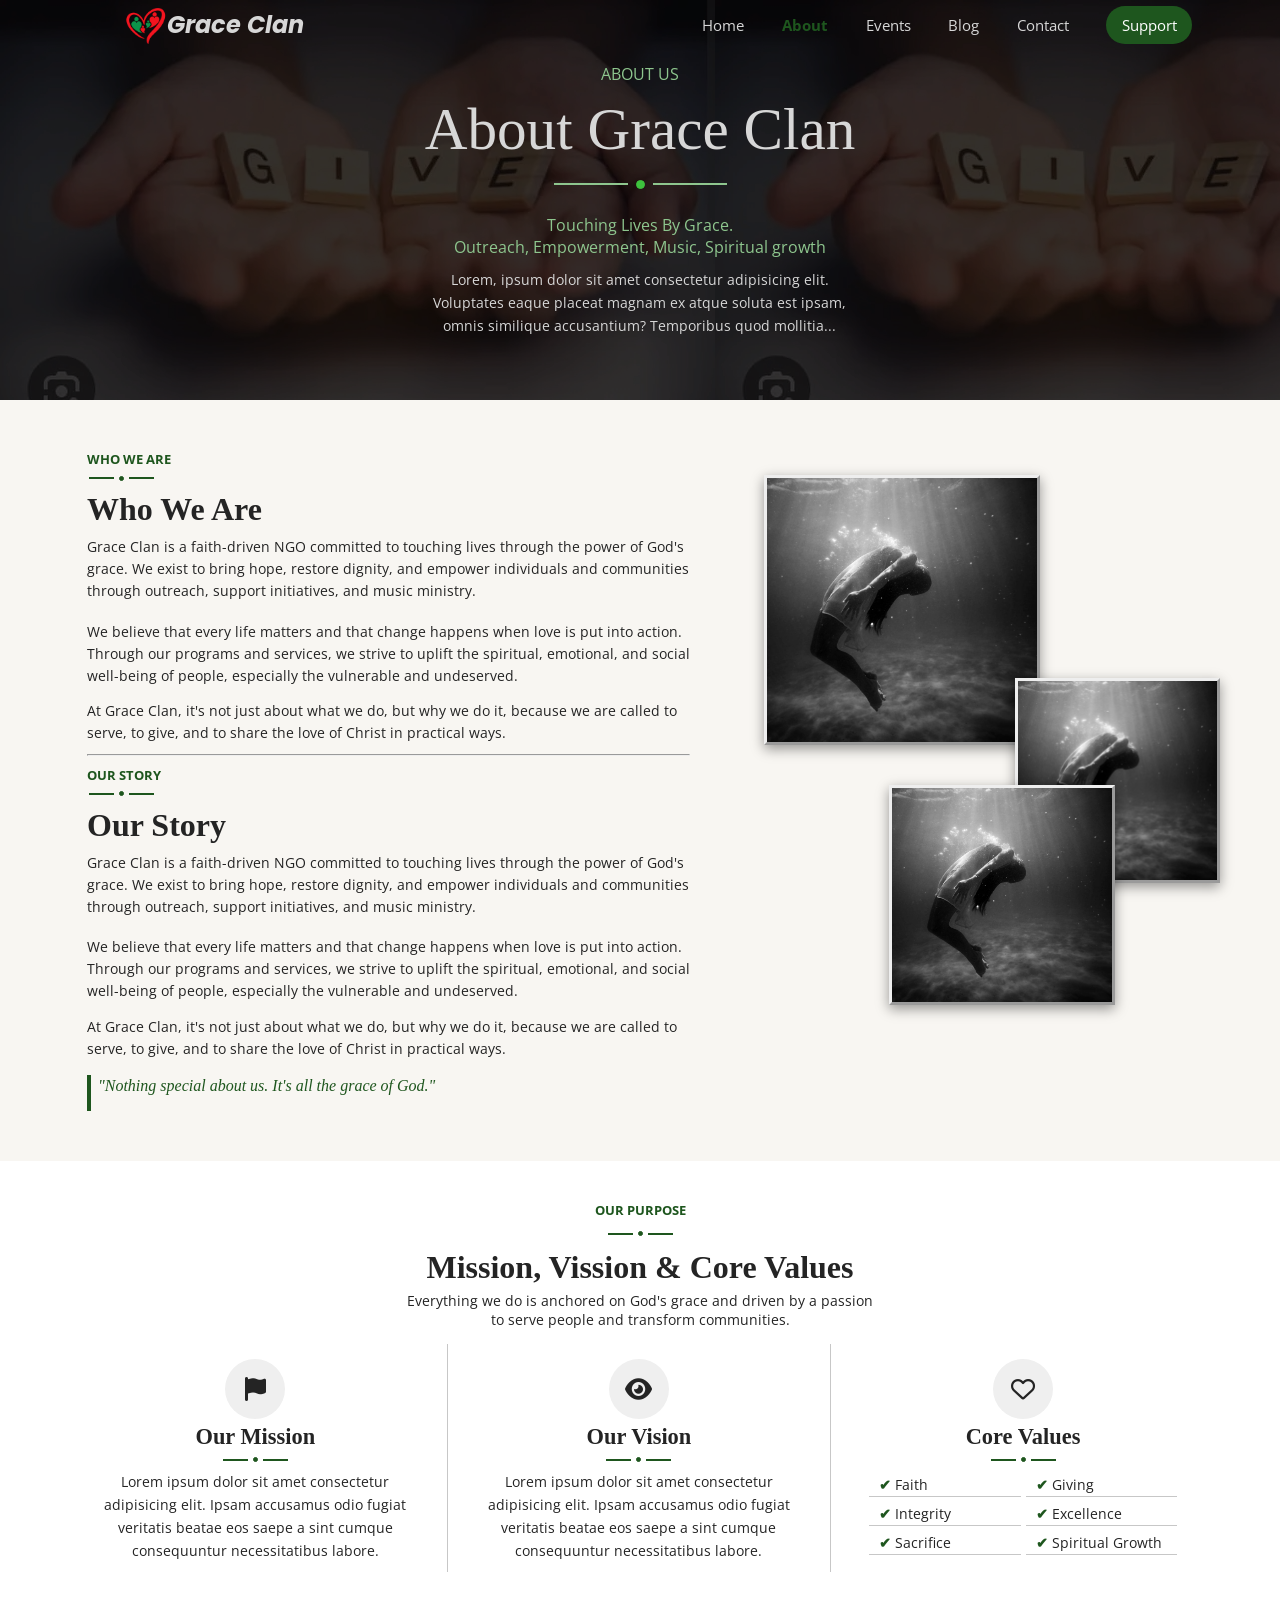
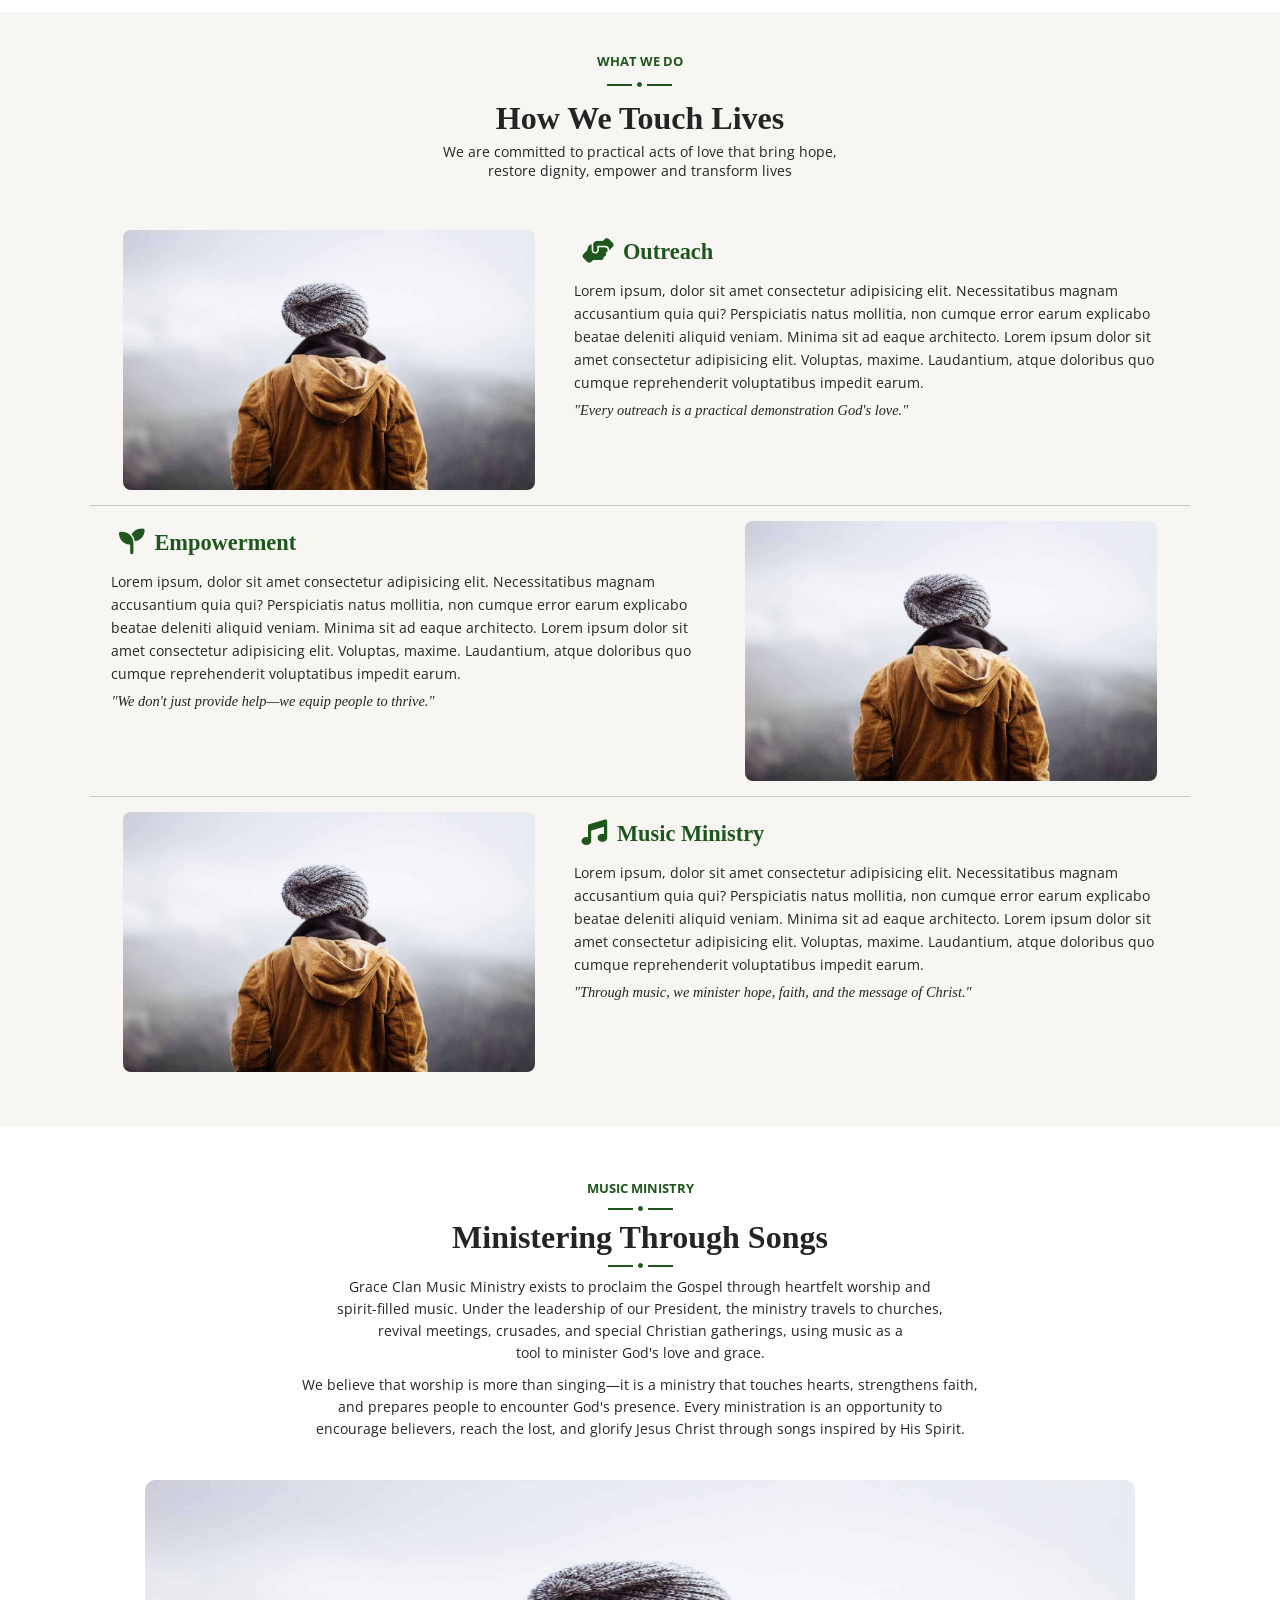
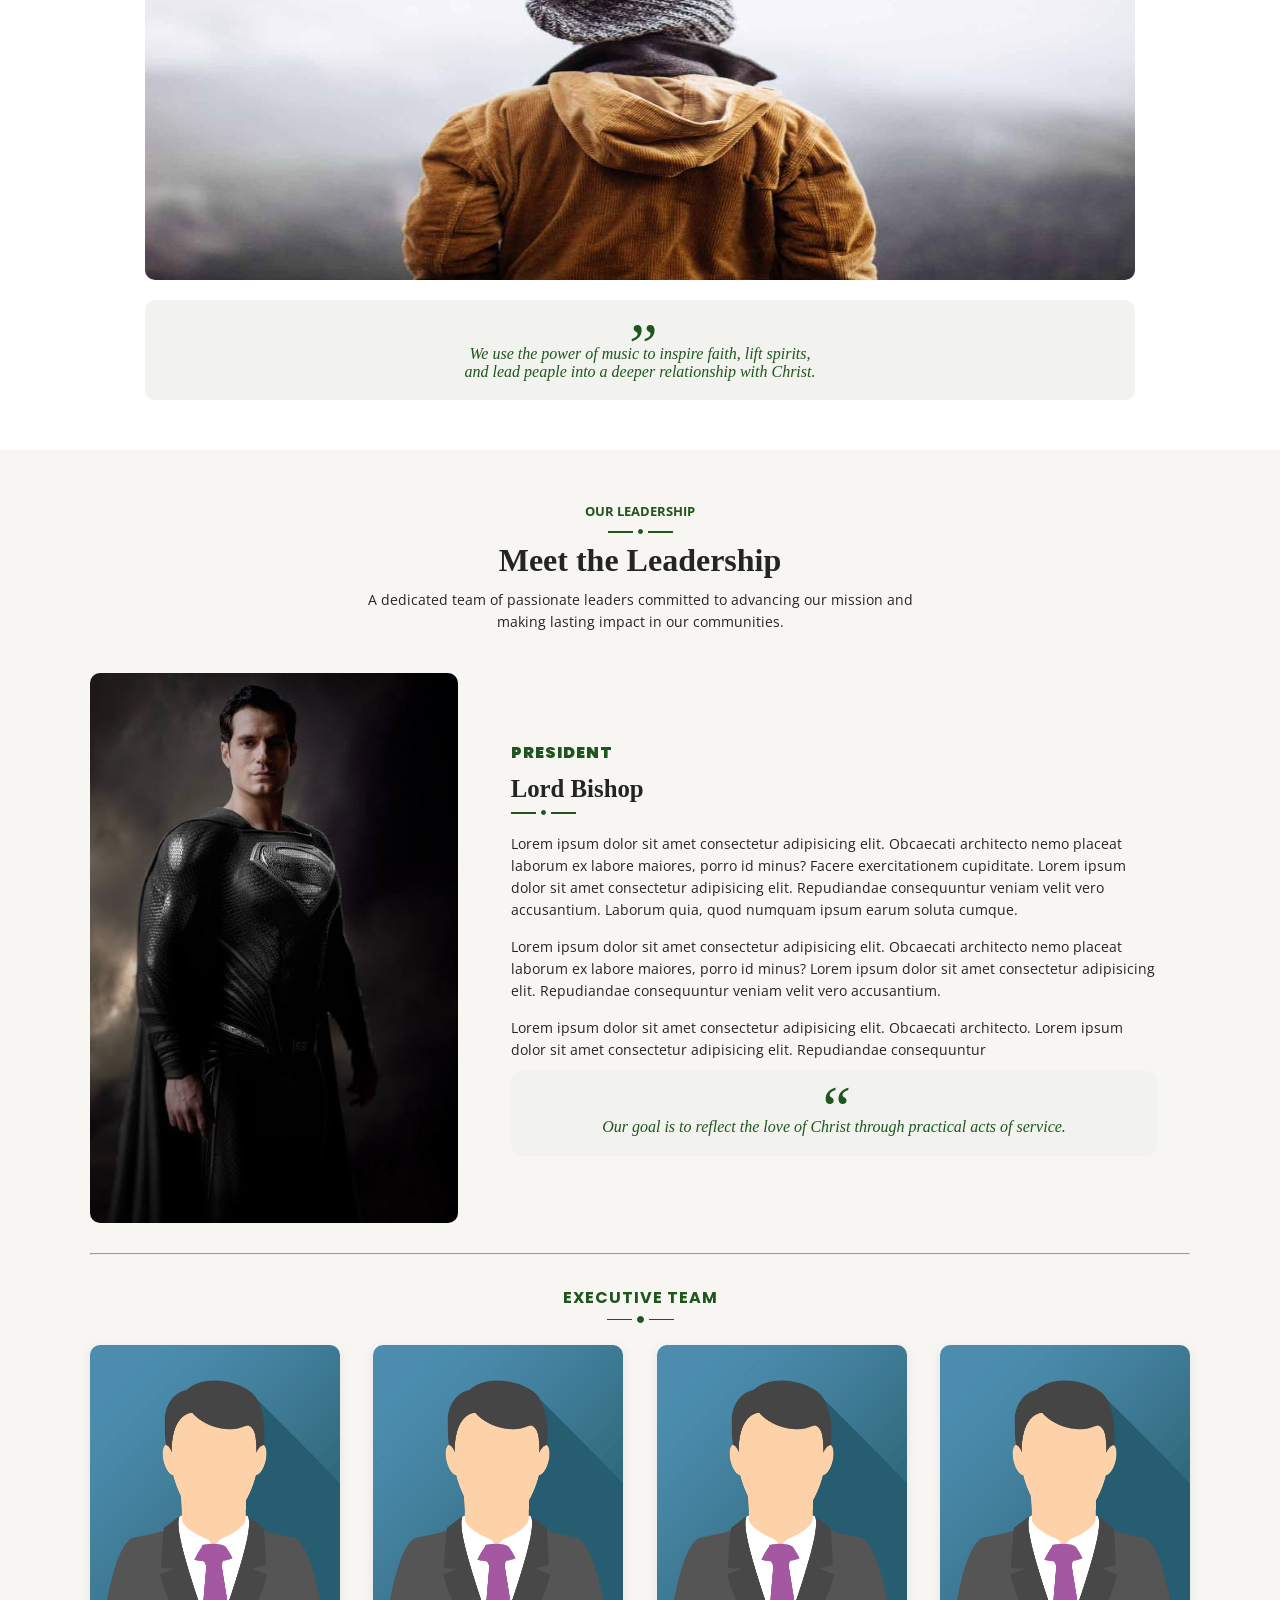
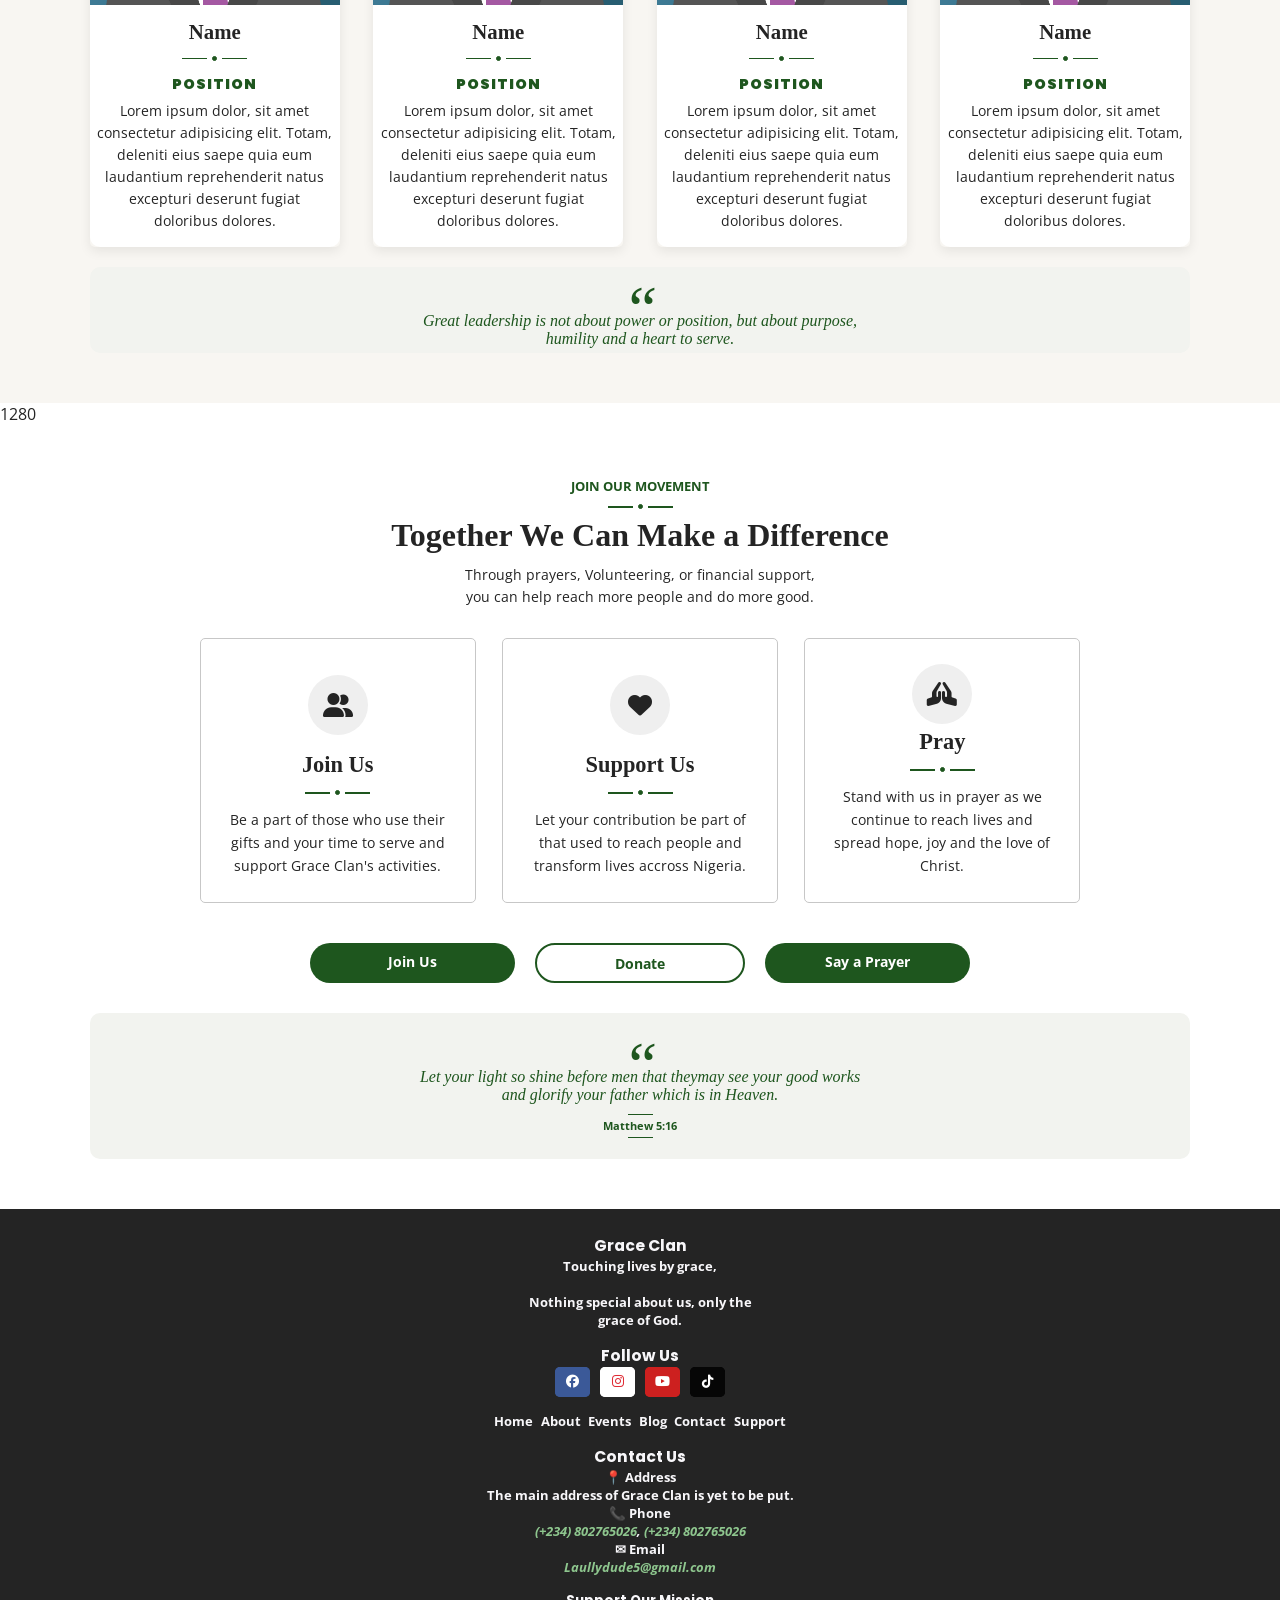
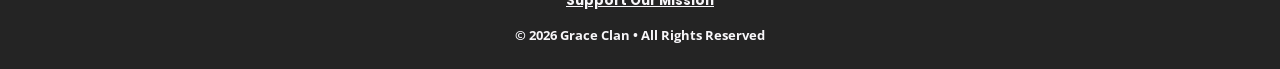
==== commit 41c1813b: "Update print statement from 'Hello' to 'Goodbye'" ====
--- a/Grace_Clan/GraceClanAbout/GraceClanAbout.html
+++ b/Grace_Clan/GraceClanAbout/GraceClanAbout.html
@@ -26,8 +26,8 @@
       </div>
       <div class="links-nav">
         <div id="links-nav-inner">
-          <div class="nav-links"><a href="GraceClanHome.html">Home</a></div>
-          <div class="nav-links"><a class="active" href="../GraceClanAbout/GraceClanAbout.html">About</a></div>
+          <div class="nav-links"><a href="../GraceClanHome/GraceClanHome.html">Home</a></div>
+          <div class="nav-links"><a class="active" href="GraceClanAbout.html">About</a></div>
           <div class="nav-links"><a href="../GraceClanBlog/GraceClanBlog.html/#events">Events</a></div>
           <div class="nav-links"><a href="../GraceClanBlog/GraceClanBlog.html">Blog</a></div>
           <div class="nav-links"><a href="../GraceClanSupport/GraceClanSupport.html/#contact">Contact</a></div>
@@ -484,12 +484,12 @@
         </div>
       </div>
       <div id="nav-cont" class="each-footer-cont">
-        <div><a href="GraceClanHome1.html">Home</a></div>
-        <div><a href="../GraceClanAbout/GraceClanAbout1.html">About</a></div>
-        <div><a href="../GraceClanBlog/GraceClanBlog1.html/#events">Events</a></div>
-        <div><a href="../GraceClanBlog/GraceClanBlog1.html">Blog</a></div>
-        <div><a href="../GraceClanSupport/GraceClanSupport1.html/#contact">Contact</a></div>
-        <div><a href="../GraceClanSupport/GraceClanSupport1.html">Support</a></div>
+        <div><a href="../GraceClanHome/GraceClanHome">Home</a></div>
+        <div><a href="GraceClanAbout.html">About</a></div>
+        <div><a href="../GraceClanBlog/GraceClanBlog.html/#events">Events</a></div>
+        <div><a href="../GraceClanBlog/GraceClanBlog.html">Blog</a></div>
+        <div><a href="../GraceClanSupport/GraceClanSupport.html/#contact">Contact</a></div>
+        <div><a href="../GraceClanSupport/GraceClanSupport.html">Support</a></div>
       </div>
       <div id="contact-cont" class="each-footer-cont">
         <h3>Contact Us</h3>
@@ -509,4 +509,4 @@
     </section>
     <script src="GraceClanAbout.js"></script>
   </body>
-</html>+</html>
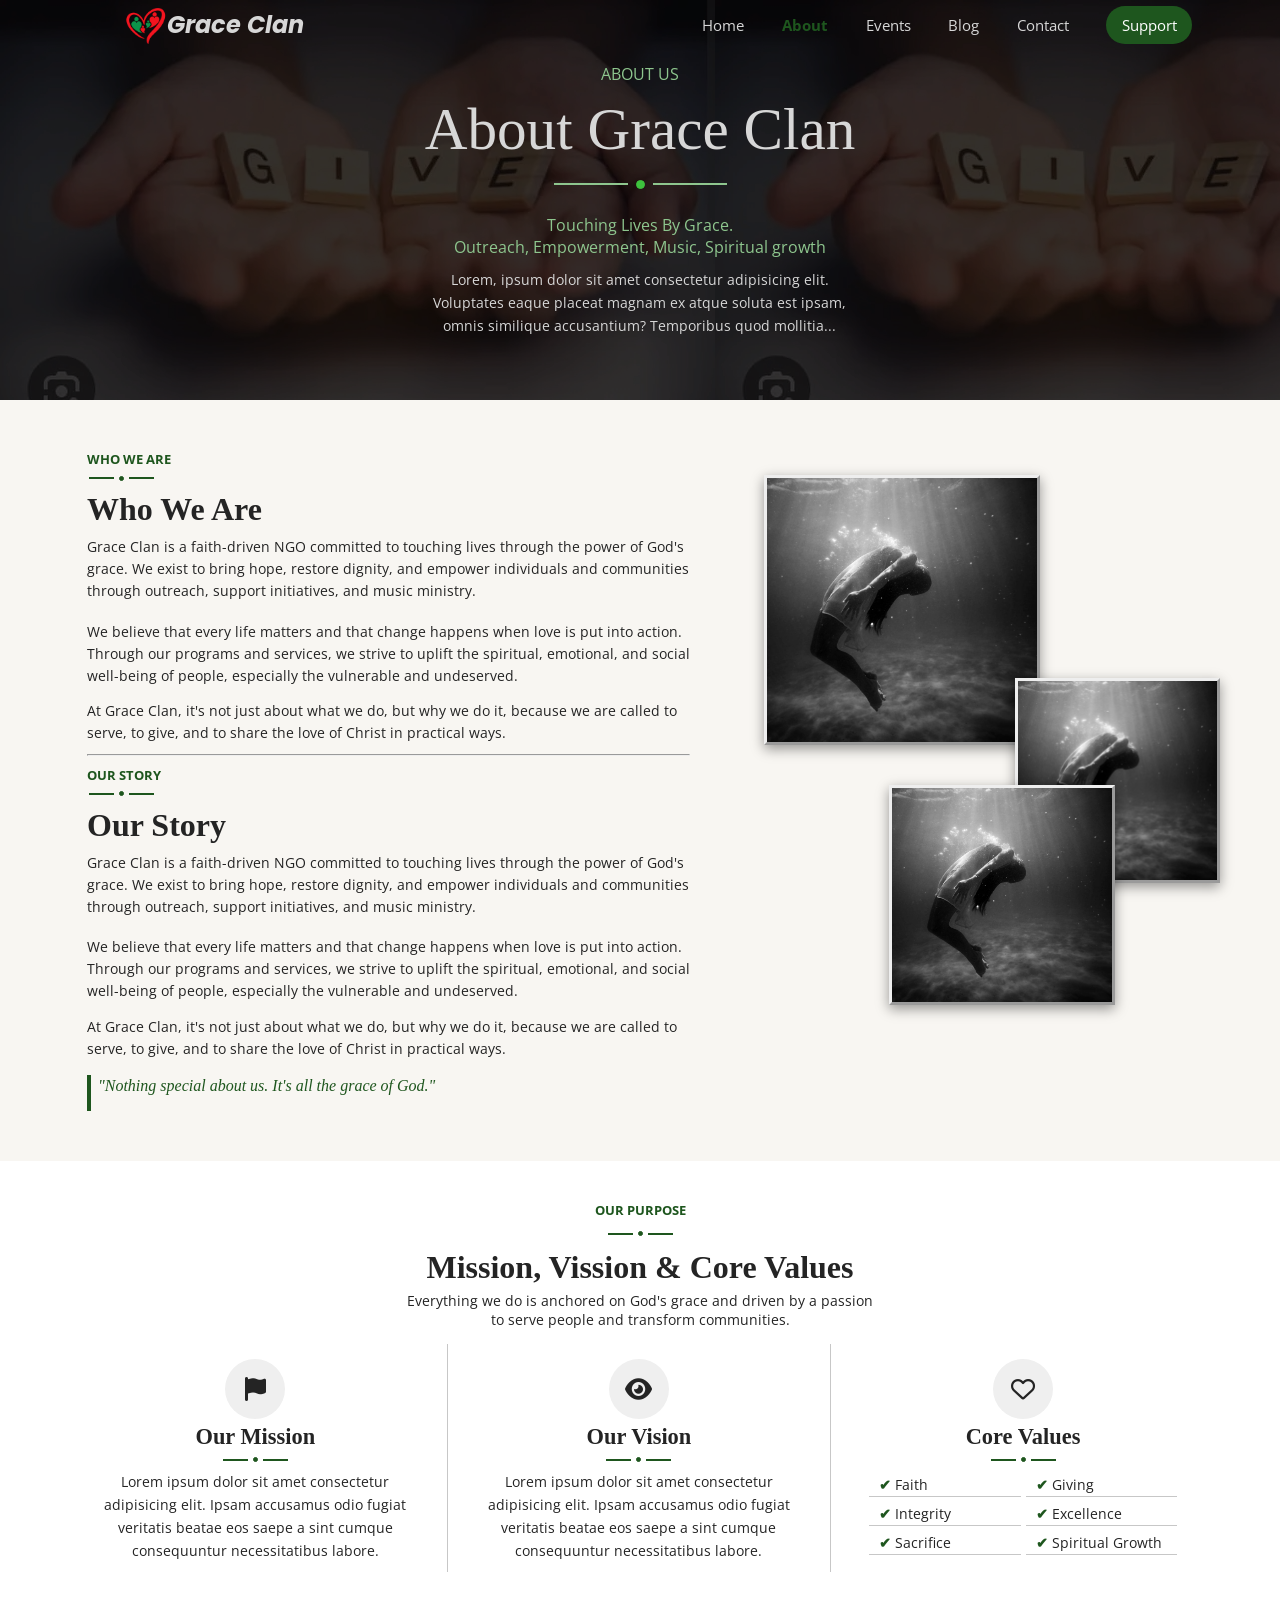
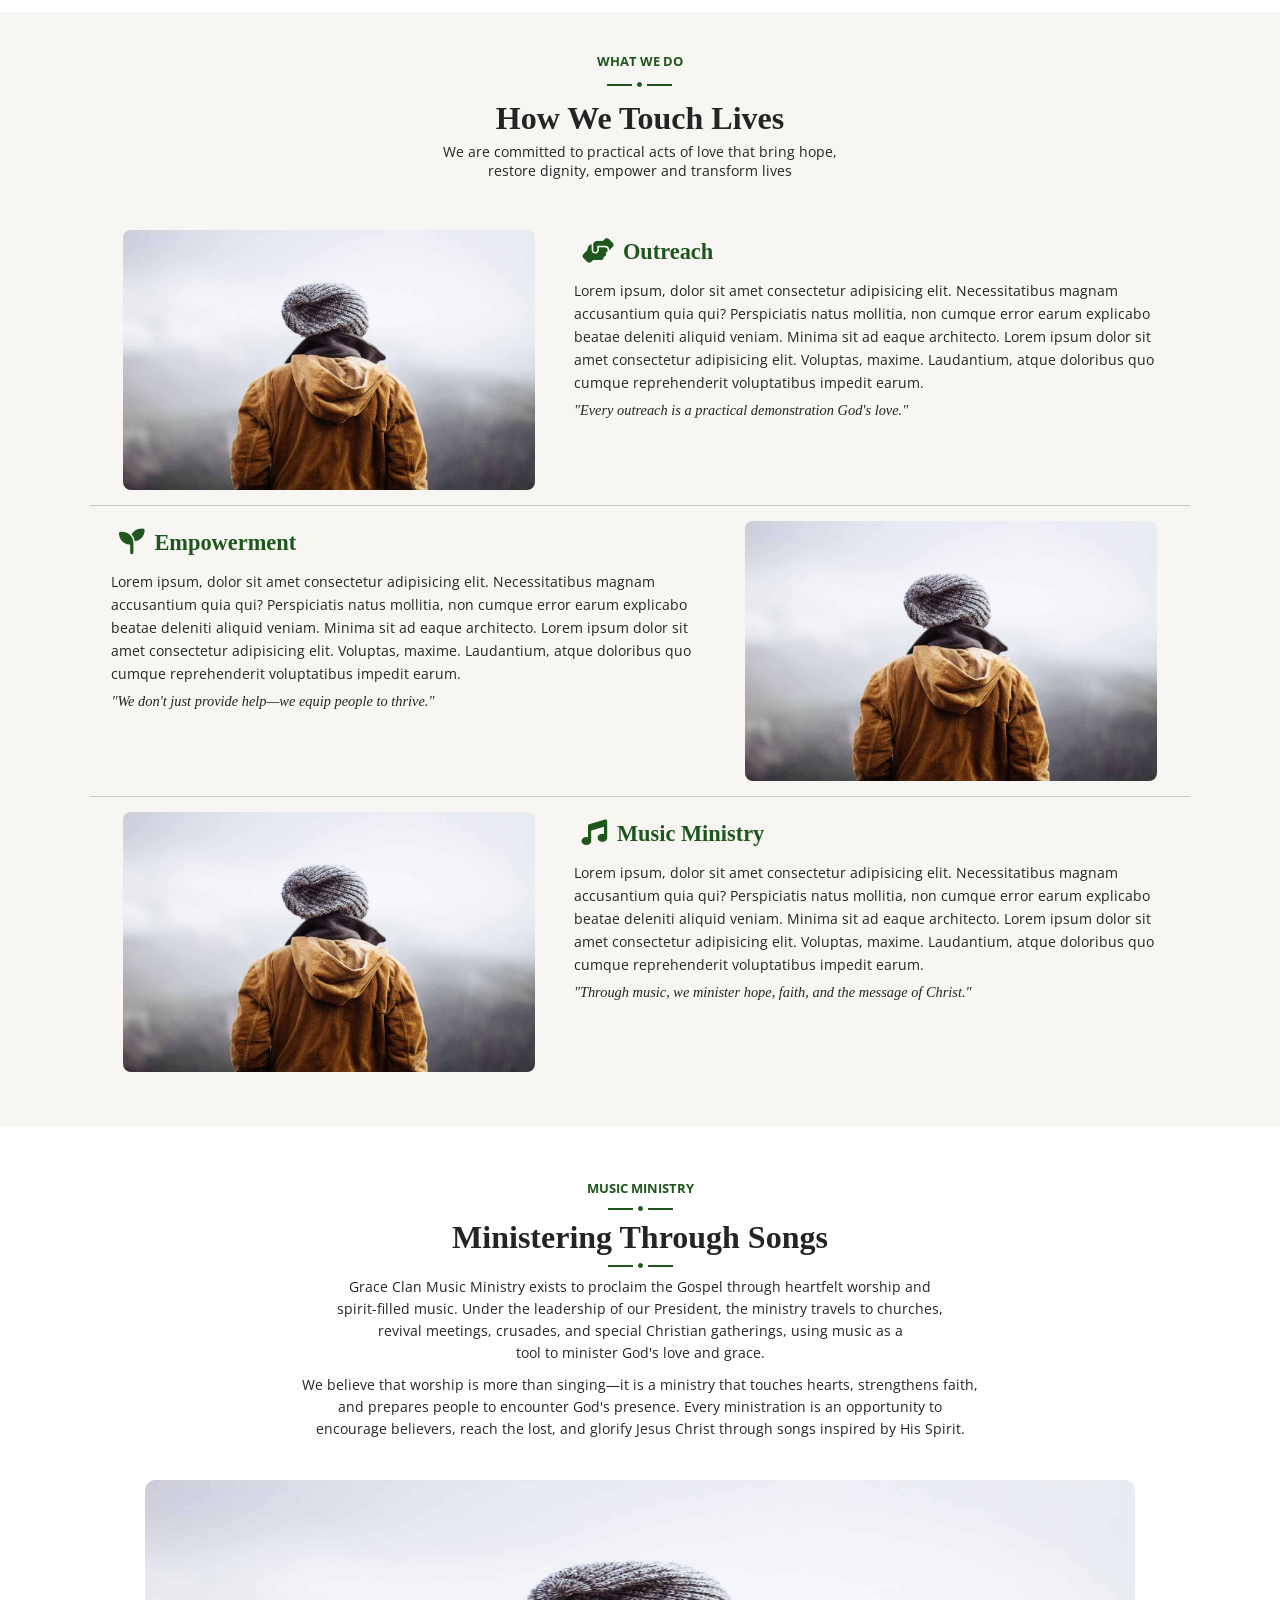
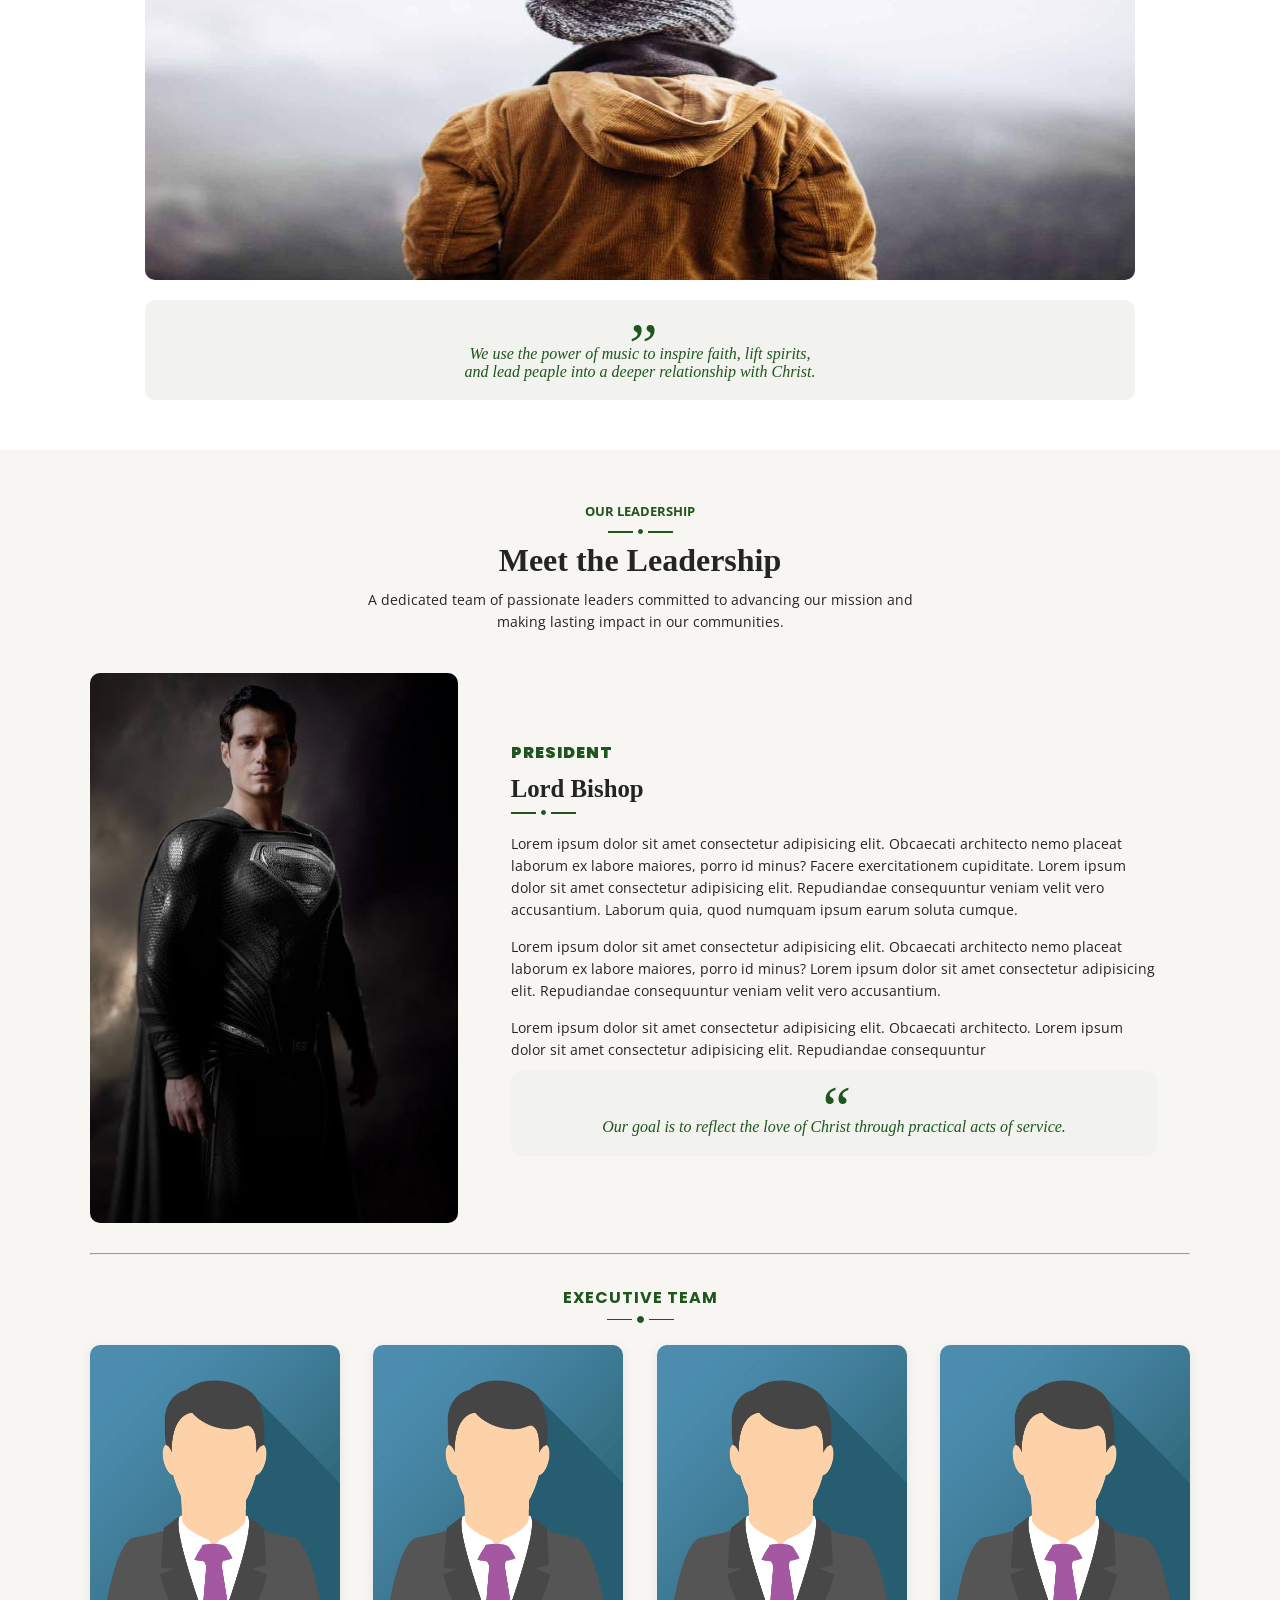
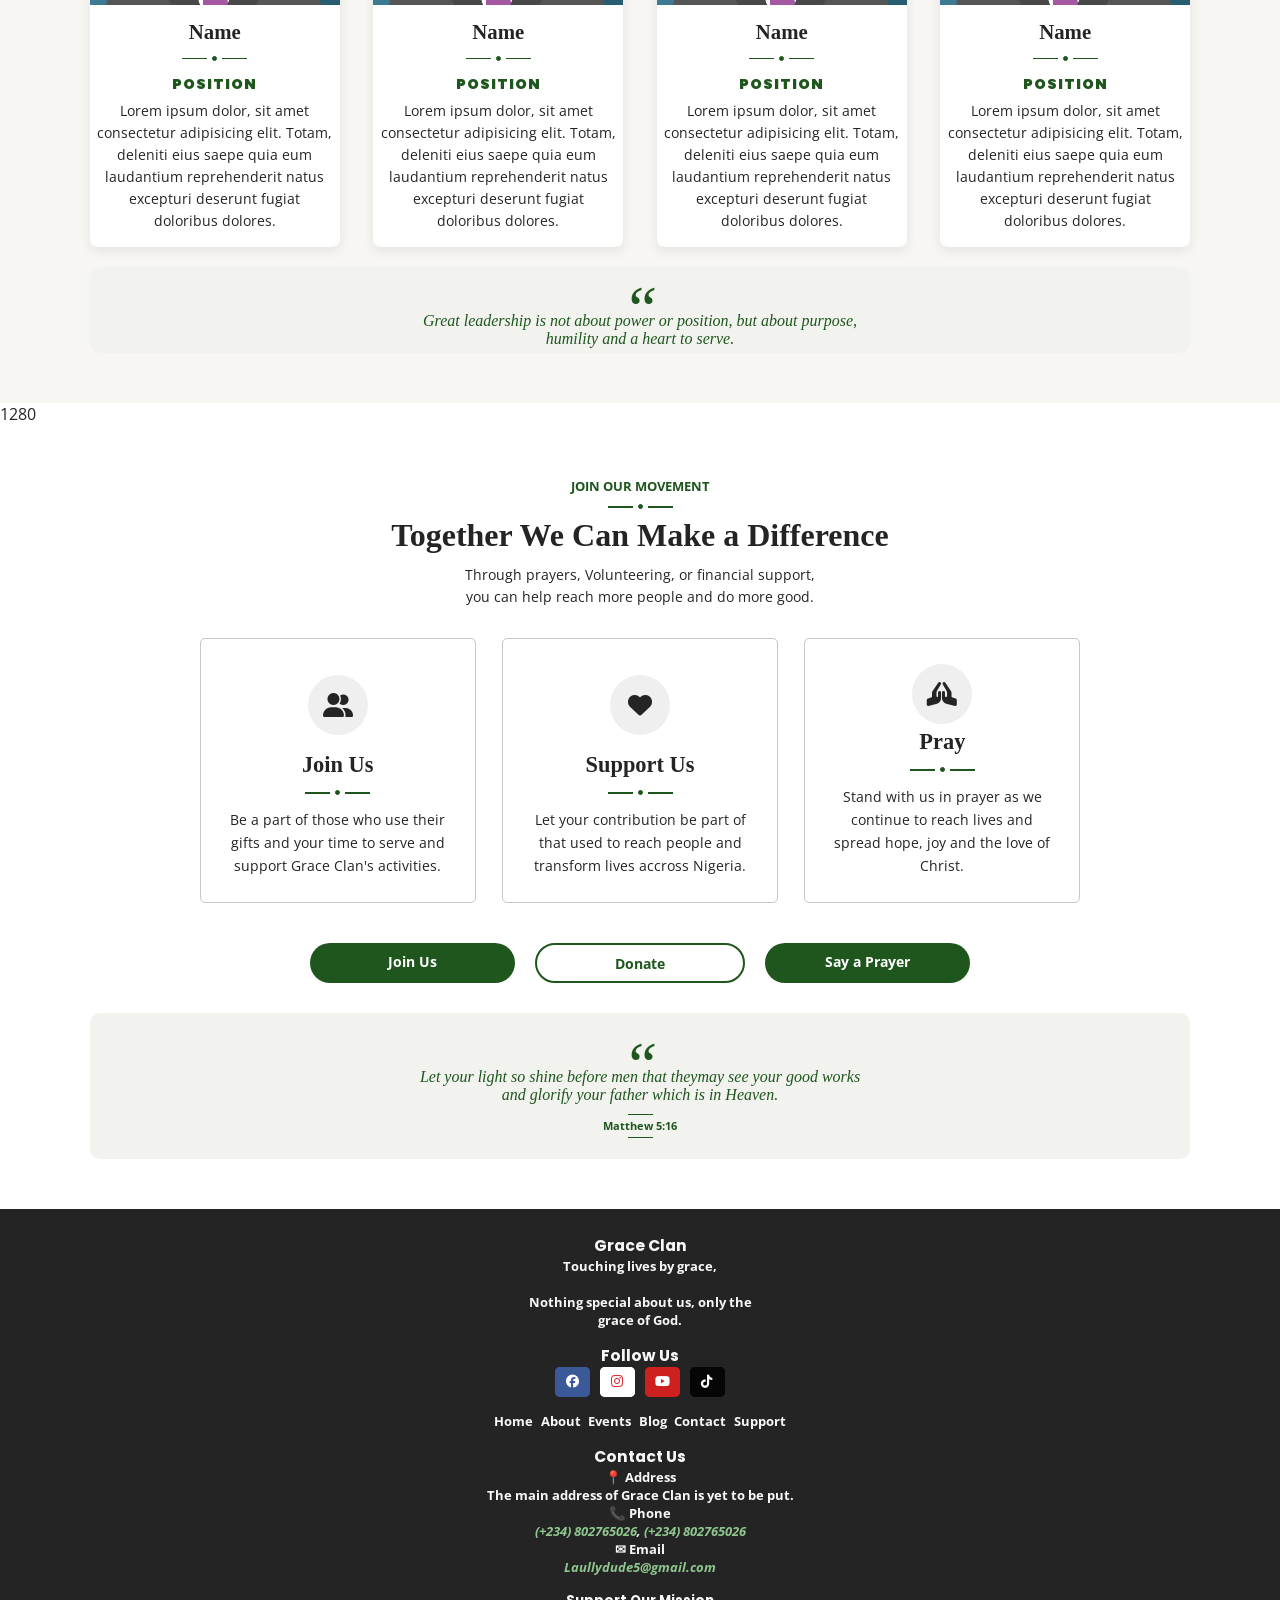
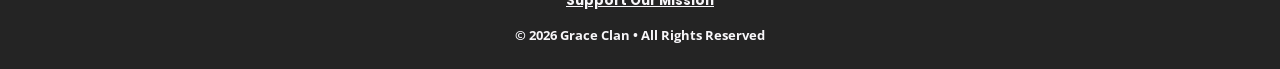
==== commit 5f11f827: "Update print statement to say 'Goodbye World'" ====
--- a/Grace_Clan/GraceClanAbout/GraceClanAbout.html
+++ b/Grace_Clan/GraceClanAbout/GraceClanAbout.html
@@ -28,9 +28,9 @@
         <div id="links-nav-inner">
           <div class="nav-links"><a href="../GraceClanHome/GraceClanHome.html">Home</a></div>
           <div class="nav-links"><a class="active" href="GraceClanAbout.html">About</a></div>
-          <div class="nav-links"><a href="../GraceClanBlog/GraceClanBlog.html/#events">Events</a></div>
+          <div class="nav-links"><a href="../GraceClanBlog/GraceClanBlog.html#events">Events</a></div>
           <div class="nav-links"><a href="../GraceClanBlog/GraceClanBlog.html">Blog</a></div>
-          <div class="nav-links"><a href="../GraceClanSupport/GraceClanSupport.html/#contact">Contact</a></div>
+          <div class="nav-links"><a href="../GraceClanSupport/GraceClanSupport.html#contact">Contact</a></div>
           <div class="nav-links"><a href="../GraceClanSupport/GraceClanSupport.html">Support</a></div>
         </div>
       </div>
@@ -486,9 +486,9 @@
       <div id="nav-cont" class="each-footer-cont">
         <div><a href="../GraceClanHome/GraceClanHome">Home</a></div>
         <div><a href="GraceClanAbout.html">About</a></div>
-        <div><a href="../GraceClanBlog/GraceClanBlog.html/#events">Events</a></div>
+        <div><a href="../GraceClanBlog/GraceClanBlog.html#events">Events</a></div>
         <div><a href="../GraceClanBlog/GraceClanBlog.html">Blog</a></div>
-        <div><a href="../GraceClanSupport/GraceClanSupport.html/#contact">Contact</a></div>
+        <div><a href="../GraceClanSupport/GraceClanSupport.html#contact">Contact</a></div>
         <div><a href="../GraceClanSupport/GraceClanSupport.html">Support</a></div>
       </div>
       <div id="contact-cont" class="each-footer-cont">
